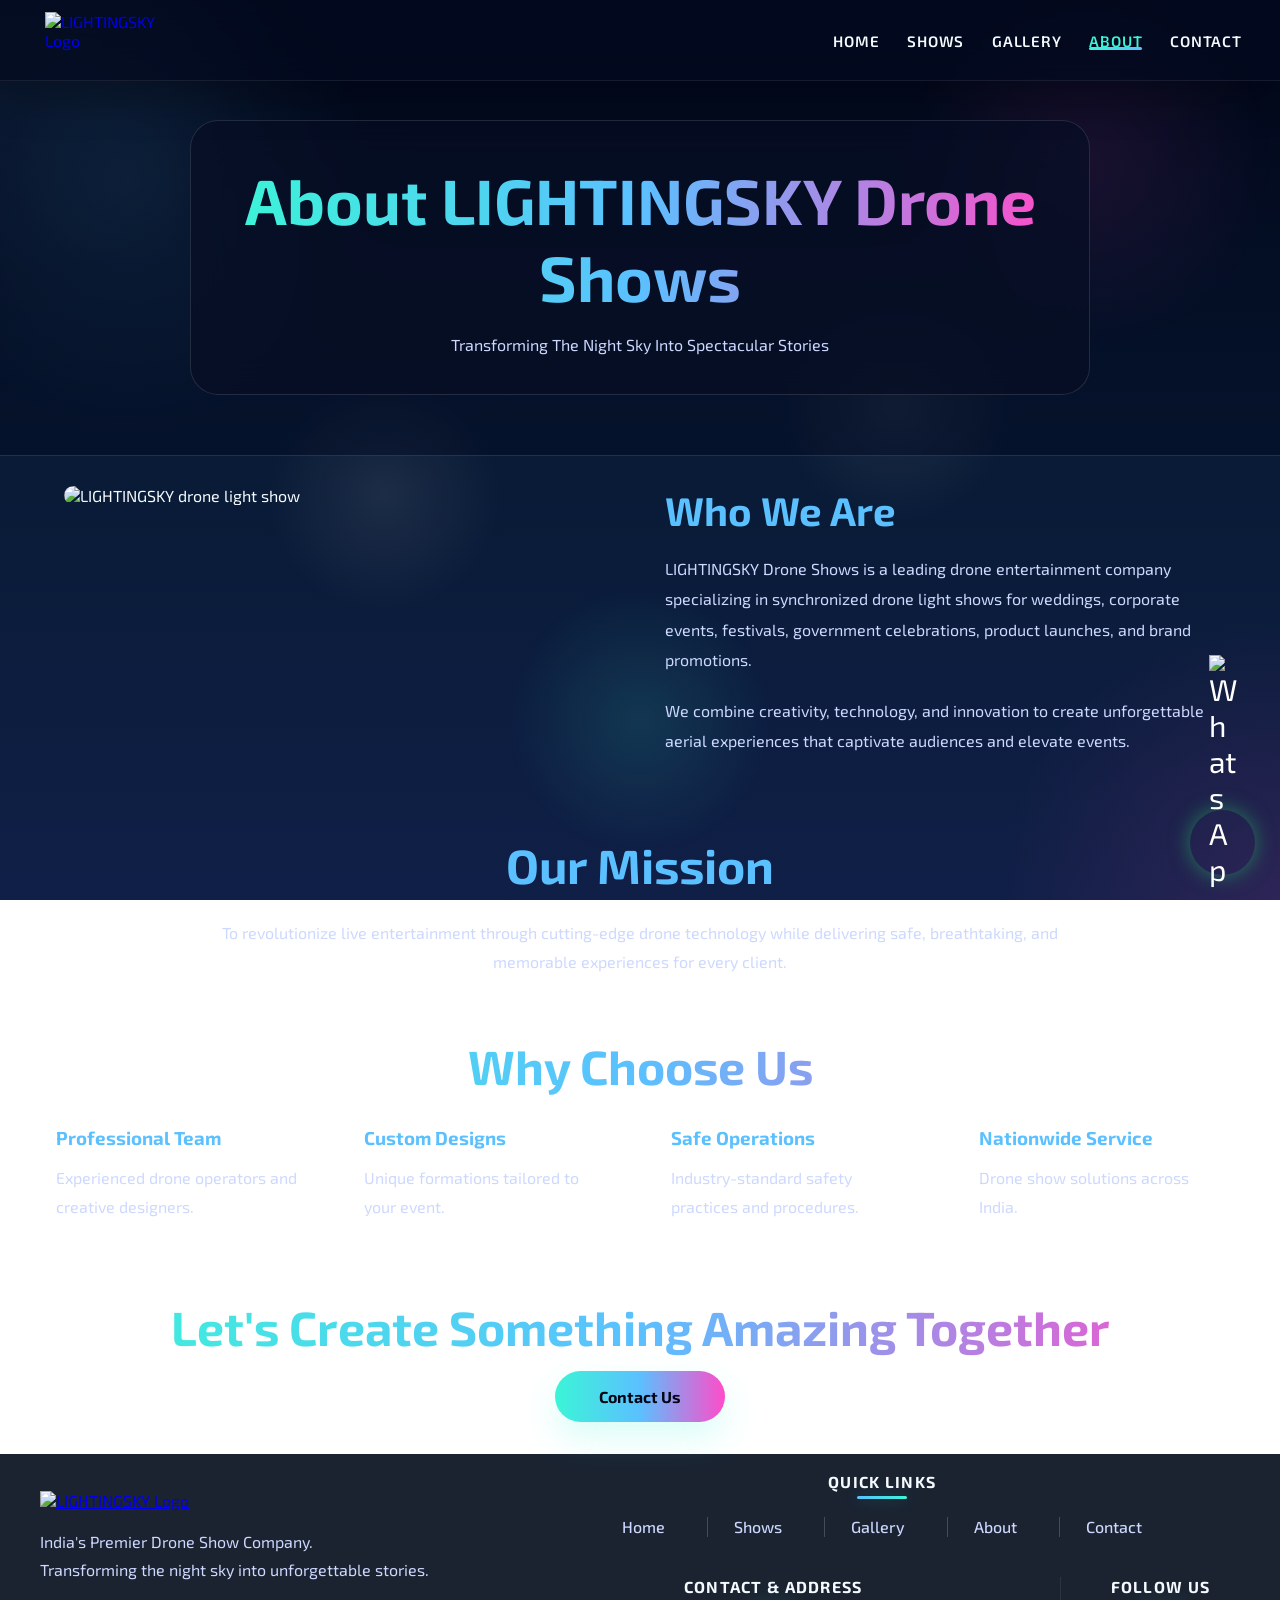
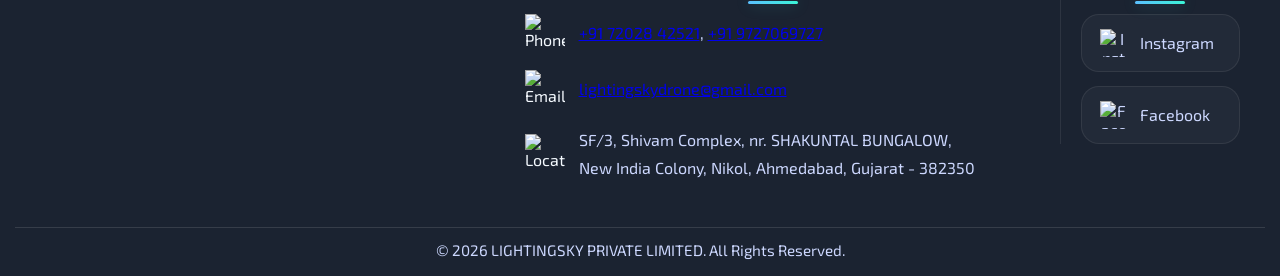
==== about.html @ 19043245 "Harden external links and clean font hints" ====
<!DOCTYPE html>
<html lang="en">
<head>
    <meta charset="UTF-8">
    <meta name="viewport" content="width=device-width, initial-scale=1.0">
    <title>About LIGHTINGSKY | Drone Show Company in India</title>

    <!-- LIGHTINGSKY SEO -->
    <meta name="description" content="Learn about LIGHTINGSKY PRIVATE LIMITED, a drone show company combining creative design, synchronized flight technology and professional event operations.">
    <meta name="robots" content="index, follow">
    <link rel="canonical" href="https://lightingsky.in/about.html">
    <meta property="og:type" content="website">
    <meta property="og:site_name" content="LIGHTINGSKY">
    <meta property="og:title" content="About LIGHTINGSKY | Drone Show Company in India">
    <meta property="og:description" content="Learn about LIGHTINGSKY PRIVATE LIMITED, a drone show company combining creative design, synchronized flight technology and professional event operations.">
    <meta property="og:url" content="https://lightingsky.in/about.html">
    <meta property="og:image" content="https://lightingsky.in/images/Logo.png">
    <meta name="twitter:card" content="summary_large_image">
    <meta name="twitter:title" content="About LIGHTINGSKY | Drone Show Company in India">
    <meta name="twitter:description" content="Learn about LIGHTINGSKY PRIVATE LIMITED, a drone show company combining creative design, synchronized flight technology and professional event operations.">
    <meta name="twitter:image" content="https://lightingsky.in/images/Logo.png">

   <link rel="icon" type="image/png" href="images/favicon.png">
    <link rel="preconnect" href="https://fonts.googleapis.com">
    <link rel="preconnect" href="https://fonts.gstatic.com" crossorigin>
    <link href="https://fonts.googleapis.com/css2?family=Exo+2:wght@300;400;500;600;700;800;900&display=swap" rel="stylesheet">

    <link rel="stylesheet" href="css/style.css">
</head>

<body>
    <div id="drone-sky"></div>

    <!-- NAVBAR -->

    <header>

        <nav class="navbar">

            <a href="index.html" class="logo">
               <img src="images/Logo.png" alt="LIGHTINGSKY Logo">
            </a>

            <button class="menu-toggle" id="menu-toggle" type="button"
                aria-label="Open navigation menu" aria-controls="nav-links" aria-expanded="false">
                <span></span><span></span><span></span>
            </button>

            <ul class="nav-links" id="nav-links">
                <li><a href="index.html">Home</a></li>
                <li><a href="shows.html">Shows</a></li>
                <li><a href="gallery.html">Gallery</a></li>
                <li><a href="about.html" class="active">About</a></li>
                <li><a href="contact.html">Contact</a></li>
            </ul>

        </nav>

    </header>

    <!-- PAGE HEADER -->

    <section class="page-header">

        <div class="page-header-content">

           <h1>About LIGHTINGSKY Drone Shows</h1>

            <p>
                Transforming The Night Sky Into Spectacular Stories
            </p>

        </div>

    </section>

    <!-- COMPANY SECTION -->

    <section class="about-section">

        <div class="about-container">

            <div class="about-image">

                <img loading="lazy" decoding="async" src="images/gallery/02.jpeg" alt="LIGHTINGSKY drone light show">

            </div>

            <div class="about-content">

                <h2>Who We Are</h2>

                <p>
                    LIGHTINGSKY Drone Shows is a leading drone entertainment company
                    specializing in synchronized drone light shows for weddings,
                    corporate events, festivals, government celebrations,
                    product launches, and brand promotions.
                </p>

                <p>
                    We combine creativity, technology, and innovation to create
                    unforgettable aerial experiences that captivate audiences
                    and elevate events.
                </p>

            </div>

        </div>

    </section>

    <!-- MISSION -->

    <section class="mission-section">

        <h2>Our Mission</h2>

        <p>
            To revolutionize live entertainment through cutting-edge drone
            technology while delivering safe, breathtaking, and memorable
            experiences for every client.
        </p>

    </section>

    <!-- WHY CHOOSE US -->

    <section class="services">

        <h2>Why Choose Us</h2>

        <div class="service-grid">

            <div class="card">

                <h3>Professional Team</h3>

                <p>
                    Experienced drone operators and creative designers.
                </p>

            </div>

            <div class="card">

                <h3>Custom Designs</h3>

                <p>
                    Unique formations tailored to your event.
                </p>

            </div>

            <div class="card">

                <h3>Safe Operations</h3>

                <p>
                    Industry-standard safety practices and procedures.
                </p>

            </div>

            <div class="card">

                <h3>Nationwide Service</h3>

                <p>
                    Drone show solutions across India.
                </p>

            </div>

        </div>

    </section>

    <!-- CTA -->

    <section class="contact-home">

        <h2>Let's Create Something Amazing Together</h2>

        <a href="contact.html" class="btn-primary">
            Contact Us
        </a>

    </section>

    <!-- WHATSAPP FLOAT BUTTON -->
    <a href="https://wa.me/917202842521?text=Hello%20LIGHTINGSKY%20Team,%20we%20find%20your%20drone%20shows%20fascinating%20and%20would%20love%20to%20learn%20more%20about%20your%20services.%20Could%20you%20please%20provide%20details%20on%20how%20we%20can%20collaborate%20for%20an%20upcoming%20event%3F%20Looking%20forward%20to%20hearing%20from%20you."
       class="whatsapp-float"
       target="_blank" rel="noopener noreferrer"
       aria-label="Chat on WhatsApp">

        <img src="images/icon/WA.png" alt="WhatsApp icon" class="whatsapp-float-icon">

    </a>

    <!-- FOOTER -->
    <footer>
        <div class="footer-grid">
            <div class="footer-section footer-brand">
                <a href="index.html" class="footer-logo"><img src="images/Logo.png" alt="LIGHTINGSKY Logo"></a>
                <p>
                    India's Premier Drone Show Company.<br>
                    Transforming the night sky into unforgettable stories.
                </p>
            </div>
            <div class="footer-section footer-links-section">
                <h3>Quick Links</h3>
                <div class="footer-links-grid">
                    <a href="index.html" class="footer-link link-home">
                        <span>Home</span>
                    </a>
                    <a href="shows.html" class="footer-link link-shows">
                        <span>Shows</span>
                    </a>
                    <a href="gallery.html" class="footer-link link-gallery">
                        <span>Gallery</span>
                    </a>
                    <a href="about.html" class="footer-link link-about">
                        <span>About</span>
                    </a>
                    <a href="contact.html" class="footer-link link-contact">
                        <span>Contact</span>
                    </a>
                </div>
            </div>
            <div class="footer-section footer-contact">
                <h3>Contact & Address</h3>
                <div class="footer-contact-item">
                    <img src="images/icon/CALL.png" alt="Phone" class="footer-icon-img">
                    <p><a href="tel:+917202842521">+91 72028 42521</a>, <a href="tel:+919727069727">+91 9727069727</a></p>
                </div>
                <div class="footer-contact-item">
                    <img src="images/icon/MAIL.png" alt="Email" class="footer-icon-img">
                    <p><a href="mailto:lightingskydrone@gmail.com">lightingskydrone@gmail.com</a></p>
                </div>
                <div class="footer-contact-item">
                    <img src="images/icon/LOCATION.png" alt="Location" class="footer-icon-img">
                    <p>SF/3, Shivam Complex, nr. SHAKUNTAL BUNGALOW,<br>
                    New India Colony, Nikol, Ahmedabad, Gujarat - 382350</p>
                </div>
            </div>
            <div class="footer-section footer-follow">
                <h3>Follow Us</h3>
                <div class="footer-social footer-social-buttons">
                    <a href="https://www.instagram.com/lightingsky.in/" class="social-instagram" target="_blank" rel="noopener noreferrer"><img src="images/icon/insta.png" alt="Instagram" class="footer-social-icon">Instagram</a>
                    <a href="https://www.facebook.com/profile.php?id=61590382779929" class="social-facebook"><img src="images/icon/FB.png" alt="Facebook" class="footer-social-icon">Facebook</a>
                    <!-- <a href="#" class="social-youtube"><img src="images/icon/yt.png" alt="YouTube" class="footer-social-icon">YouTube</a> -->
                </div>
            </div>
        </div>
        <div class="footer-bottom">
            <p>© 2026 LIGHTINGSKY PRIVATE LIMITED. All Rights Reserved.</p>
        </div>
    </footer>

    <script>
(function () {
    document.addEventListener('DOMContentLoaded', function () {
        var toggle = document.getElementById('menu-toggle');
        var nav = document.getElementById('nav-links');
        if (!toggle || !nav) return;

        function setMenu(open) {
            nav.classList.toggle('active', open);
            toggle.classList.toggle('open', open);
            toggle.setAttribute('aria-expanded', open ? 'true' : 'false');
            toggle.setAttribute('aria-label', open ? 'Close navigation menu' : 'Open navigation menu');
        }

        toggle.addEventListener('click', function () {
            setMenu(!nav.classList.contains('active'));
        });

        nav.querySelectorAll('a').forEach(function (link) {
            link.addEventListener('click', function () { setMenu(false); });
        });

        document.addEventListener('keydown', function (event) {
            if (event.key === 'Escape') setMenu(false);
        });

        window.addEventListener('resize', function () {
            if (window.innerWidth > 768) setMenu(false);
        });
    });
})();
</script>
    <script src="js/script.js"></script>

</body>

</html>
---- css/style.css ----
/* =========================================
   LIGHTINGSKY DRONE SHOW WEBSITE V3
========================================= */

*{
    margin:0;
    padding:0;
    box-sizing:border-box;
    font-family:'Exo 2',sans-serif;
}

html{
    scroll-behavior:smooth;
}

:root{

    --bg1:#020615;
    --bg2:#081a34;
    --bg3:#101f47;

    --blue:#5bc0ff;
    --purple:#a473ff;
    --pink:#ff4cc9;
    --cyan:#3bf5d7;

    --white:#f5faff;
    --text:#cdd8ff;
    --muted:#9db4d8;
    --card:rgba(7,14,36,.72);
    --border:rgba(255,255,255,.12);
}

/* =========================================
   BODY
========================================= */

body{

    background:
    radial-gradient(circle at top left, rgba(91,192,255,.12), transparent 18%),
    radial-gradient(circle at bottom right, rgba(255,76,201,.12), transparent 18%),
    linear-gradient(180deg, var(--bg1) 0%, var(--bg2) 45%, var(--bg3) 100%);

    color:var(--white);

    overflow-x:hidden;

    min-height:100vh;

    position:relative;

    background-attachment:fixed;
}

img,
picture,
video,
iframe{
    max-width:100%;
    height:auto;
    display:block;
}

h1,
h2,
h3,
h4,
h5,
h6,
p,
button,
a{
    overflow-wrap:break-word;
    word-wrap:break-word;
}

*{
    box-sizing:border-box;
}

.hero-content,
.about-container,
.gallery-grid,
.video-grid,
.service-grid,
.formation-grid,
.stats,
.footer-grid{
    width:min(100%,1200px);
    margin-inline:auto;
}

/* =========================================
   ANIMATED BACKGROUND
========================================= */

body::before{

    content:"";

    position:fixed;

    inset:0;

    background:

    radial-gradient(circle at 10% 20%, rgba(91,192,255,.18), transparent 18%),
    radial-gradient(circle at 85% 18%, rgba(255,76,201,.16), transparent 14%),
    radial-gradient(circle at 50% 80%, rgba(59,245,215,.12), transparent 14%),
    radial-gradient(circle at 30% 55%, rgba(255,255,255,.08), transparent 12%),
    radial-gradient(circle at 70% 45%, rgba(255,255,255,.08), transparent 12%);

    filter:blur(0.5px);

    z-index:-1;
}

/* =========================================
   SCROLLBAR
========================================= */

::-webkit-scrollbar{
    width:10px;
}

::-webkit-scrollbar-track{
    background:#111D35;
}

::-webkit-scrollbar-thumb{

    background:
    linear-gradient(
        var(--blue),
        var(--purple)
    );

    border-radius:20px;
}

/* =========================================
   NAVBAR
========================================= */

.navbar{

    position:fixed;

    top:0;
    left:0;

    width:100%;

    padding:5px 3%;

    display:flex;

    justify-content:space-between;

    align-items:center;

    z-index:1000;

    background:rgba(3,11,31,.72);

    backdrop-filter:blur(24px);

    border-bottom:1px solid rgba(255,255,255,.08);

    box-shadow:0 18px 40px rgba(0,0,0,.24);
}

.logo{

    display:flex;

    align-items:center;

    text-decoration:none;
    
    cursor:pointer;
}

.logo img{
    
    width:140px;
    height: 70px;
    
    padding:7px;
    object-fit:contain;

    border-radius:7px;

    transition:.4s;
}

.logo:hover img{

    transform:scale(1.05);

    box-shadow:
    0 0 16px rgba(91,192,255,.45),
    0 0 32px rgba(255,76,201,.28);
}

.nav-links{

    display:flex;

    align-items:center;

    gap:28px;

    margin:0;

    padding:0;

    list-style:none;
}

.nav-links li{

    list-style:none;
}

.nav-links a{

    color:var(--white);

    text-decoration:none;

    font-weight:600;

    font-size:.95rem;

    letter-spacing:.05em;

    text-transform:uppercase;

    transition:.25s ease-in-out;
}

.nav-links a:hover{

    color:var(--cyan);

    text-shadow:0 0 18px rgba(59,245,215,.45);
}

.nav-links a.active{

    color:var(--cyan);

    position:relative;
}

.nav-links a.active::after{

    content:'';

    position:absolute;

    inset:auto 0 0;

    height:3px;

    width:100%;

    background:linear-gradient(90deg, var(--cyan), var(--blue));

    border-radius:999px;
}

/* =========================================
   HERO
========================================= */

.hero{

    position:relative;
    
    min-height:46vh;

    display:flex;

    justify-content:center;

    align-items:center;

    text-align:center;

    overflow:hidden;
    align-content: center;
}

.hero-bg{

    position:absolute;

    inset:0;

    background-image:url('../images/gallery/BG.png');

    background-size:cover;

    background-position:center;

    opacity:.6;

    filter:brightness(.65) saturate(1.15);
}

.hero-animation{

    position:absolute;

    inset:0;

    overflow:hidden;
}

.drone-dot{

    position:absolute;

    width:16px;

    height:16px;

    border-radius:50%;

    background:rgba(59,245,215,.9);

    box-shadow:0 0 18px rgba(59,245,215,.65), 0 0 40px rgba(59,245,215,.18);

    opacity:0;

    animation:droneFlight 12s ease-in-out infinite;
}

.drone-dot::after{

    content:'';

    position:absolute;

    inset:0;

    border-radius:50%;

    background:radial-gradient(circle, rgba(59,245,215,.34), transparent 55%);
}

.dot-1{top:22%; left:12%; animation-delay:0s;}

.dot-2{top:35%; right:18%; animation-delay:1.8s;}

.dot-3{bottom:28%; left:20%; animation-delay:3.7s;}

.dot-4{bottom:18%; right:22%; animation-delay:5.4s;}

@keyframes droneFlight{

    0%, 100%{opacity:0; transform:translate(0,0) scale(.75);}
    10%{opacity:1;}
    50%{opacity:.35; transform:translate(30px, -24px) scale(1.08);}
    80%{opacity:.1; transform:translate(-12px, 18px) scale(.9);}
}

.overlay{

    position:absolute;
    inset:0;

    background:linear-gradient(180deg, rgba(2,6,21,.45), rgba(1,4,17,.88));
}

.hero-contentD{
    padding: 10px;
}

.hero-content{

    position:relative;

    z-index:0;

    width:min(100%,980px);
    max-width:980px;

    padding:10px 10px 10px;

    /* background:rgba(255, 255, 255, 0.05); */
    border:1px solid rgba(255,255,255,0.15);

    border-radius:32px;

    backdrop-filter:blur(12px);

    -webkit-backdrop-filter:blur(12px);

    box-shadow:
        0 8px 32px rgba(0,0,0,0.2);
}

.hero-tag{

    display:inline-block;

    padding:10px 18px;

    margin-bottom:28px;

    border-radius:999px;

    color:var(--cyan);

    background:rgba(59,245,215,.08);

    border:1px solid rgba(59,245,215,.22);

    font-weight:700;

    letter-spacing:.12em;

    text-transform:uppercase;

    font-size:.85rem;
}

.hero-content h1{

    font-size:5rem;

    font-weight:900;

    line-height:1.05;

    margin-bottom:10px;

    color:transparent;

    background:linear-gradient(90deg, var(--cyan), var(--blue), var(--pink));

    background-size:200% auto;

    background-position:0% 50%;

    -webkit-background-clip:text;
    -webkit-text-fill-color:transparent;

    animation:glowText 12s ease-in-out infinite;
}

@keyframes glowText{

    0%{
        background-position:0% 50%;
    }

    50%{
        background-position:100% 50%;
    }

    100%{
        background-position:0% 50%;
    }
}

.hero-content p{

    color:var(--muted);

    font-size:1.35rem;

    margin-bottom:42px;

    line-height:1.9;
}

/* =========================================
   BUTTONS
========================================= */

.hero-buttons{

    display:flex;

    justify-content:center;

    gap:20px;

    flex-wrap:wrap;
}

.btn-primary{

    display:inline-flex;

    align-items:center;

    justify-content:center;

    background:linear-gradient(90deg, var(--cyan), var(--blue), var(--pink));

    color:var(--bg1);

    text-decoration:none;

    padding:16px 44px;

    border-radius:999px;

    font-weight:700;

    transition:.35s ease;

    box-shadow:0 15px 35px rgba(59,245,215,.2);
}

.btn-primary:hover{

    transform:translateY(-4px);

    box-shadow:0 20px 45px rgba(59,245,215,.28);
}

.btn-secondary{

    display:inline-flex;

    align-items:center;

    justify-content:center;

    border:2px solid rgba(91,192,255,.35);

    color:var(--white);

    text-decoration:none;

    padding:16px 44px;

    border-radius:999px;

    font-weight:700;

    transition:.35s ease;
}

.btn-secondary:hover{

    background:rgba(91,192,255,.16);

    color:var(--cyan);
}

/* =========================================
   SECTION TITLES
========================================= */

.services h2,
.gallery-preview h2,
.contact-home h2{

    text-align:center;

    margin-bottom:15px;

    font-size:3rem;

    background:
    linear-gradient(
        90deg,
        var(--cyan),
        var(--blue),
        var(--pink)
    );

    -webkit-background-clip:text;
    -webkit-text-fill-color:transparent;
}

/* =========================================
   SERVICES
========================================= */

.services{

    padding:30px 3%;
}

.service-grid2{

    display:grid;

    /* Fixed 3 columns: three items per row */
    grid-template-columns: repeat(3, 1fr);

    gap:30px;
}

.service-grid{

    display:grid;

    grid-template-columns:
    repeat(auto-fit,minmax(200px,1fr));

    gap:30px;
}

.card{

    background:
    rgba(255,255,255,.05);

    backdrop-filter:blur(20px);

    border:
    1px solid rgba(255,255,255,.08);

    border-radius:25px;

    padding:15px;

    transition:.4s;
}

.card:hover{

    transform:translateY(-10px);

    box-shadow:

    0 0 15px rgba(0,229,255,.4),

    0 0 30px rgba(160,32,240,.3);
}

.card h3{

    color:var(--blue);
    
    margin-bottom:15px;
}

.card p{

    color:var(--text);

    line-height:1.8;
}

/* =========================================
   STATS
========================================= */

.stats{

    padding:5px 0.5%;

    display:grid;

    grid-template-columns:
    repeat(auto-fit,minmax(220px,1fr));

    gap:25px;
}

.stat-box{

    background:
    rgba(255,255,255,.05);

    backdrop-filter:blur(20px);

    border-radius:20px;

    padding:40px;

    text-align:center;
}

.stat-box h2{

    font-size:3rem;

    color:var(--blue);

    margin-bottom:10px;
}

.stat-box p{

    color:var(--text);
}

/* =========================================
   GALLERY
========================================= */

.gallery-preview{
    padding: 20px 3% 20px;
}

.gallery-grid{

    display:grid;

    grid-template-columns:
    repeat(auto-fit,minmax(250px,1fr));

    gap:25px;
}

.gallery-grid img{

    width:100%;

    height:100%;

    object-fit:cover;

    border-radius:20px;

    transition:.4s;
}

.gallery-grid img:hover{

    transform:scale(1.05);

    box-shadow:
    0 0 15px var(--blue),
    0 0 25px var(--purple);
}

/* =========================================
   CONTACT
========================================= */

.contact-home{

    padding:30px 3%;

    text-align:center;
}

/* =========================================
   FOOTER
========================================= */

footer{

    background:rgba(8,17,32,.92);

    padding:12px 15px 12px 15px;

    text-align:left;

    margin-top:2px;
}

footer p{

    color:var(--text);

    line-height:1.8;
}

.footer-grid{

    display:grid;

    grid-template-columns:repeat(auto-fit,minmax(260px,1fr));

    gap:24px;

    align-items:start;

    margin-bottom:28px;
}

.footer-section.footer-brand{

    display:flex;

    flex-direction:column;

    align-items:center;

    text-align:center;

    justify-self:center;
}

.footer-section h3{

    color:var(--white);
    text-align: center;
    margin-bottom:18px;

    font-size:1rem;

    letter-spacing:.08em;

    text-transform:uppercase;

    position:relative;
}

.footer-section h3::after{

    content:'';

    position:absolute;

    left:50%;

    transform:translateX(-50%);

    bottom:-8px;

    width:50px;

    height:3px;

    border-radius:999px;

    background:linear-gradient(90deg,var(--blue),var(--cyan));

    box-shadow:0 0 15px rgba(59,245,215,.25);
}

.footer-links-section{

    text-align:center;
}

.footer-links-grid{

    display:flex;

    flex-wrap:wrap;

    justify-content:center;

    align-items:center;

    gap:24px;

    padding-top:8px;
}

.footer-link{

    color:var(--text);

    text-decoration:none;

    transition:.25s;

    display:inline-flex;

    align-items:center;

    justify-content:center;

    gap:8px;

    background:transparent;

    border:none;

    border-radius:0;

    padding:0;

    min-width:auto;

    min-height:auto;

    font-size:1rem;

    font-weight:500;
}

.footer-link:hover{

    color:var(--white);

    background:transparent;
}

.footer-link + .footer-link::before{

    content:'';

    display:inline-block;

    width:1px;

    height:20px;

    margin:0 18px;

    background:rgba(255,255,255,.18);

    vertical-align:middle;
}

.footer-link-icon{

    display:none;
}

.footer-contact-item{

    display:flex;

    align-items:center;

    gap:14px;

    margin-bottom:16px;
}

.footer-icon-img{

    width:40px;

    height:40px;

    object-fit:contain;

    display:block;
}

.footer-contact p{

    margin:0;

    color:var(--text);

    line-height:1.8;
}

.footer-social{

    display:grid;

    gap:16px;
}

.footer-social-buttons{

    display:grid;

    grid-template-columns:0.5fr;

    gap:14px;
    text-align: center;    
    justify-content: space-around;
}

.footer-social a{

    color:var(--text);

    text-decoration:none;

    transition:.25s;

    display:flex;

    align-items:center;

    gap:12px;

    background:rgba(255,255,255,.03);

    border:1px solid rgba(255,255,255,.08);

    border-radius:18px;

    padding:14px 18px;

    min-height:56px;

}

.footer-social a:hover{

    color:var(--white);

    background:rgba(91,192,255,.08);
}

.footer-social-icon{

    width:28px;

    height:28px;

    display:block;

    object-fit:contain;
}

.social-instagram::before{

    background:linear-gradient(135deg,#d531f9,#fc3787);

    mask:url("data:image/svg+xml,%3Csvg viewBox='0 0 24 24' xmlns='http://www.w3.org/2000/svg'%3E%3Cpath fill='white' d='M7.75 2h8.5A5.75 5.75 0 0 1 22 7.75v8.5A5.75 5.75 0 0 1 16.25 22h-8.5A5.75 5.75 0 0 1 2 16.25v-8.5A5.75 5.75 0 0 1 7.75 2Zm0 1.5A4.25 4.25 0 0 0 3.5 7.75v8.5A4.25 4.25 0 0 0 7.75 20.5h8.5A4.25 4.25 0 0 0 20.5 16.25v-8.5A4.25 4.25 0 0 0 16.25 3.5h-8.5Zm10.5 1.22a1.13 1.13 0 1 1 0 2.26 1.13 1.13 0 0 1 0-2.26ZM12 7.75a4.25 4.25 0 1 1 0 8.5 4.25 4.25 0 0 1 0-8.5Zm0 1.5a2.75 2.75 0 1 0 0 5.5 2.75 2.75 0 0 0 0-5.5Z'/%3E%3C/svg%3E") center/60% no-repeat;
    -webkit-mask:url("data:image/svg+xml,%3Csvg viewBox='0 0 24 24' xmlns='http://www.w3.org/2000/svg'%3E%3Cpath fill='white' d='M7.75 2h8.5A5.75 5.75 0 0 1 22 7.75v8.5A5.75 5.75 0 0 1 16.25 22h-8.5A5.75 5.75 0 0 1 2 16.25v-8.5A5.75 5.75 0 0 1 7.75 2Zm0 1.5A4.25 4.25 0 0 0 3.5 7.75v8.5A4.25 4.25 0 0 0 7.75 20.5h8.5A4.25 4.25 0 0 0 20.5 16.25v-8.5A4.25 4.25 0 0 0 16.25 3.5h-8.5Zm10.5 1.22a1.13 1.13 0 1 1 0 2.26 1.13 1.13 0 0 1 0-2.26ZM12 7.75a4.25 4.25 0 1 1 0 8.5 4.25 4.25 0 0 1 0-8.5Zm0 1.5a2.75 2.75 0 1 0 0 5.5 2.75 2.75 0 0 0 0-5.5Z'/%3E%3C/svg%3E") center/60% no-repeat;
}

.social-facebook::before{

    background:linear-gradient(135deg,#2b8cff,#0056ff);

    mask:url("data:image/svg+xml,%3Csvg viewBox='0 0 24 24' xmlns='http://www.w3.org/2000/svg'%3E%3Cpath fill='white' d='M13.5 21.5h-3.5v-9H7.5V9.5h2.5V7.5a3.5 3.5 0 0 1 3.8-3.5h2.2v2.9h-1.6c-.7 0-.8.3-.8.8v1.9h2.4l-.3 3h-2.1v9Z'/%3E%3C/svg%3E") center/60% no-repeat;
    -webkit-mask:url("data:image/svg+xml,%3Csvg viewBox='0 0 24 24' xmlns='http://www.w3.org/2000/svg'%3E%3Cpath fill='white' d='M13.5 21.5h-3.5v-9H7.5V9.5h2.5V7.5a3.5 3.5 0 0 1 3.8-3.5h2.2v2.9h-1.6c-.7 0-.8.3-.8.8v1.9h2.4l-.3 3h-2.1v9Z'/%3E%3C/svg%3E") center/60% no-repeat;
}

.social-linkedin::before{

    background:linear-gradient(135deg,#00c0ff,#0054ff);

    mask:url("data:image/svg+xml,%3Csvg viewBox='0 0 24 24' xmlns='http://www.w3.org/2000/svg'%3E%3Cpath fill='white' d='M6.94 8.66H4.24V19h2.7V8.66ZM5.6 7.08a1.56 1.56 0 1 1 0-3.12 1.56 1.56 0 0 1 0 3.12Zm5.58 1.58h-2.7V19h2.7v-5.22c0-1.4.28-2.78 2.02-2.78 1.73 0 1.75 1.62 1.75 2.86V19h2.7v-5.7c0-3.3-1.76-4.82-4.1-4.82-1.86 0-2.66 1.02-3.11 1.74v.06Z'/%3E%3C/svg%3E") center/60% no-repeat;
    -webkit-mask:url("data:image/svg+xml,%3Csvg viewBox='0 0 24 24' xmlns='http://www.w3.org/2000/svg'%3E%3Cpath fill='white' d='M6.94 8.66H4.24V19h2.7V8.66ZM5.6 7.08a1.56 1.56 0 1 1 0-3.12 1.56 1.56 0 0 1 0 3.12Zm5.58 1.58h-2.7V19h2.7v-5.22c0-1.4.28-2.78 2.02-2.78 1.73 0 1.75 1.62 1.75 2.86V19h2.7v-5.7c0-3.3-1.76-4.82-4.1-4.82-1.86 0-2.66 1.02-3.11 1.74v.06Z'/%3E%3C/svg%3E") center/60% no-repeat;
}

.social-youtube::before{

    background:linear-gradient(135deg,#ff003c,#ff6a00);

    mask:url("data:image/svg+xml,%3Csvg viewBox='0 0 24 24' xmlns='http://www.w3.org/2000/svg'%3E%3Cpath fill='white' d='M21 7.5c0-1.24-.98-2.25-2.22-2.27C16.92 5.2 12 5.2 12 5.2s-4.92 0-6.78.03C3.98 5.25 3 6.27 3 7.5 3 9.71 3 12 3 12s0 2.29.22 4.5c.07 1.24.98 2.25 2.22 2.27C7.08 18.8 12 18.8 12 18.8s4.92 0 6.78-.03C20.02 18.75 21 17.73 21 16.5c0-2.54 0-5.09 0-7.5Zm-11 7.1V9.4l5.5 2.6-5.5 2.6Z'/%3E%3C/svg%3E") center/60% no-repeat;
    -webkit-mask:url("data:image/svg+xml,%3Csvg viewBox='0 0 24 24' xmlns='http://www.w3.org/2000/svg'%3E%3Cpath fill='white' d='M21 7.5c0-1.24-.98-2.25-2.22-2.27C16.92 5.2 12 5.2 12 5.2s-4.92 0-6.78.03C3.98 5.25 3 6.27 3 7.5 3 9.71 3 12 3 12s0 2.29.22 4.5c.07 1.24.98 2.25 2.22 2.27C7.08 18.8 12 18.8 12 18.8s4.92 0 6.78-.03C20.02 18.75 21 17.73 21 16.5c0-2.54 0-5.09 0-7.5Zm-11 7.1V9.4l5.5 2.6-5.5 2.6Z'/%3E%3C/svg%3E") center/60% no-repeat;
}

.footer-bottom{

    border-top:1px solid rgba(255,255,255,.12);

    padding-top:9px;

    text-align:center;

    font-size:.95rem;
}

.footer-logo img{

    width:300px;

    max-width:100%;

    height:auto;

    margin-bottom:18px;
}

@media (min-width: 992px){

    .footer-grid{
        grid-template-columns:0.9fr 1fr 0.15fr 0.15fr;
        grid-template-areas:
            "brand links links links"
            "brand contact follow follow";
        gap:28px;
        align-items:start;
    }

    .footer-section.footer-brand{
        grid-area:brand;
        text-align:left;
        align-items:flex-start;
        justify-self:start;
        padding-top: 25px;
        padding-bottom:0;
    }

    .footer-section.footer-links-section{
        grid-area:links;
        padding-top:6px;
        padding-bottom: 12px;
    }

    .footer-section.footer-contact{
        grid-area:contact;
        text-align:left;        
        
        align-items: center;
        padding-right:10px;
        /* border-right:1px solid rgba(255,255,255,.08); */
    }

    .footer-section.footer-follow{
        grid-area:follow;
        text-align:center;
        padding-left:20px;
        border-left:1px solid rgba(255,255,255,.08);
    }

    .footer-links-grid{
        justify-content:center;
    }

    .footer-section.footer-follow .footer-social-buttons{
        grid-template-columns:1fr;
    }

}

/* =========================================
   PAGE HEADER
========================================= */

.page-header{

    padding-top:120px;
    padding-bottom:60px;

    text-align:center;

    background:rgba(3,11,31,.45);

    border-bottom:1px solid var(--border);
}

.page-header-content{

    max-width:900px;

    margin-inline:auto;

    padding:40px 32px;

    background:var(--card);

    border:1px solid rgba(255,255,255,.12);

    border-radius:28px;

    backdrop-filter:blur(20px);
}

.page-header h1{

    font-size:4rem;

    background:
    linear-gradient(
    90deg,
    var(--cyan),
    var(--blue),
    var(--pink));

    -webkit-background-clip:text;
    -webkit-text-fill-color:transparent;
}

.page-header p{

    color:var(--text);

    margin-top:20px;
}

/* =========================================
   ABOUT
========================================= */

.about-section{

    padding:30px 5%;
}

.about-container{

    display:grid;

    grid-template-columns:1fr 1fr;

    gap:50px;

    align-items:flex-start;
}

.about-image{

    width:100%;
}

.about-image img{

    width:100%;

    border-radius:25px;
    object-fit:cover;
}

.about-content{

    display:flex;
    flex-direction:column;
    justify-content:center;
}

.about-content h2{

    color:var(--blue);

    margin-bottom:20px;

    font-size:2.5rem;
}

.about-content p{

    line-height:1.9;

    margin-bottom:20px;

    color:var(--text);
}

/* =========================================
   MISSION
========================================= */

.mission-section{

    padding:30px 5%;

    text-align:center;
}

.mission-section h2{

    font-size:3rem;

    margin-bottom:25px;

    color:var(--blue);
}

.mission-section p{

    max-width:900px;

    margin:auto;

    color:var(--text);

    line-height:1.8;
}

/* =========================================
   FORMATIONS
========================================= */

.formations-section{

    padding:20px 5%;
}

.formations-section h2{

    text-align:center;

    margin-bottom:30px;

    font-size:3rem;

    background:
    linear-gradient(
    90deg,
    var(--blue),
    var(--purple));

    -webkit-background-clip:text;
    -webkit-text-fill-color:transparent;
}

.formation-grid{

    display:grid;

    grid-template-columns:
    repeat(auto-fit,minmax(300px,1fr));

    gap:30px;
}

.formation-card{

    background:
    rgba(255,255,255,.05);

    border-radius:25px;

    overflow:hidden;

    backdrop-filter:blur(20px);

    transition:.4s;
}

.formation-card:hover{

    transform:translateY(-10px);

    box-shadow:
    0 0 15px rgba(0,229,255,.4),
    0 0 25px rgba(160,32,240,.3);
}

.formation-card img {
    width: 100%;
    max-width: 300px;
    height: 180px;
    object-fit: contain;
    display: block;
    margin: 0 auto;
}

.formation-card h3{

    text-align:center;

    padding:20px;

    color:var(--blue);
}

/* =========================================
   PROCESS
========================================= */

.process-section{

    padding:20px 4%;
}

.process-section h2{

    text-align:center;

    margin-bottom:30px;

    font-size:3rem;

    background:
    linear-gradient(
    90deg,
    var(--blue),
    var(--purple));

    -webkit-background-clip:text;
    -webkit-text-fill-color:transparent;
}

/* =========================================
   GALLERY PAGE
========================================= */

.gallery-section{

    padding:30px 5%;
}

.gallery-section h2{

    text-align:center;

    margin-bottom:30px;

    font-size:3rem;

    background:
    linear-gradient(
    90deg,
    var(--blue),
    var(--purple));

    -webkit-background-clip:text;
    -webkit-text-fill-color:transparent;
}

.gallery-container{

    display:grid;

    grid-template-columns:
    repeat(auto-fit,minmax(350px,1fr));

    gap:25px;
}

.gallery-item{

    overflow:hidden;

    border-radius:25px;

    background:
    rgba(255,255,255,.05);

    backdrop-filter:blur(20px);
}

.gallery-item img{

    width:100%;

    height:100%;

    object-fit:cover;

    transition:.5s;
}

.gallery-item:hover img{

    transform:scale(1.1);
}

/* =========================================
   VIDEO SECTION
========================================= */

.video-section{

    padding:30px 8%;
}

.video-section h2{

    text-align:center;

    margin-bottom:30px;

    font-size:3rem;

    background:
    linear-gradient(
    90deg,
    var(--blue),
    var(--purple));

    -webkit-background-clip:text;
    -webkit-text-fill-color:transparent;
}

.video-grid{

    display:grid;

    grid-template-columns:
    repeat(auto-fit,minmax(350px,1fr));

    gap:30px;
}

.video-card{

    background:
    rgba(255,255,255,.05);

    padding:20px;

    border-radius:25px;

    backdrop-filter:blur(20px);
}

.video-card video{

    width:100%;

    border-radius:20px;
}

.video-card h3{

    margin-top:15px;

    color:var(--blue);

    text-align:center;
}

/* =========================================
   SHOWCASE
========================================= */

.showcase-section{

    padding:30px 8%;
}

.showcase-section h2{

    text-align:center;

    margin-bottom:30px;

    font-size:3rem;

    background:
    linear-gradient(
    90deg,
    var(--blue),
    var(--purple));

    -webkit-background-clip:text;
    -webkit-text-fill-color:transparent;
}

.showcase-grid{

    display:grid;

    grid-template-columns:
    repeat(auto-fit,minmax(350px,1fr));

    gap:30px;
}

.showcase-card{

    background:
    rgba(255,255,255,.05);

    padding:35px;

    border-radius:25px;

    backdrop-filter:blur(20px);

    transition:.4s;
}

.showcase-card:hover{

    transform:translateY(-10px);

    box-shadow:
    0 0 15px rgba(0,229,255,.3),
    0 0 25px rgba(160,32,240,.3);
}

.showcase-card h3{

    color:var(--blue);

    margin-bottom:15px;
}

.showcase-card p{

    color:var(--text);

    line-height:1.8;
}

/* =========================================
   CONTACT PAGE
========================================= */

.contact-section{

    padding:90px 8%;
}

.contact-container{

    display:grid;

    grid-template-columns:1fr 1fr;

    gap:50px;
}

.contact-info,
.contact-form{

    background:rgba(255,255,255,.05);

    backdrop-filter:blur(20px);

    padding:40px;

    border-radius:25px;
}

.map-container{

    border-radius:25px;

    overflow:hidden;

    box-shadow:0 20px 50px rgba(0,0,0,.25);
}

.map-container iframe{

    width:100%;

    min-height:360px;

    height:100%;

    border:0;
}

@media (max-width: 992px) {

    .contact-section,
    .map-section,
    .social-section,
    .footer-grid,
    .about-section,
    .services,
    .gallery-preview,
    .video-section,
    .showcase-section,
    .mission-section,
    .formations-section,
    .process-section,
    .contact-home{
        padding-left:6%;
        padding-right:6%;
    }

    .about-container{
        grid-template-columns:1fr;
    }

    .service-grid{
        grid-template-columns:1fr;
    }

    .contact-container{
        grid-template-columns:1fr;
    }

    .contact-info,
    .contact-form{
        padding:28px;
    }

    .contact-form input,
    .contact-form textarea{
        font-size:1rem;
    }

    .map-container iframe{
        min-height:280px;
    }

    .page-header{
        padding-top:120px;
        padding-bottom:60px;
    }

    .page-header-content{
        padding:32px 24px;
    }

    .page-header h1{
        font-size:2.8rem;
    }

    .page-header p,
    .about-content p,
    .services h2,
    .mission-section p,
    .contact-home h2,
    .video-section h2,
    .social-section h2,
    .showcase-section h2{
        font-size:1.05rem;
    }
}

@media (max-width: 768px) {

    .hero-content{
        padding:28px 24px 30px;
    }

    .hero-content h1{
        font-size:3rem;
    }

    .hero-buttons{
        flex-direction:column;
        gap:16px;
    }

    .footer-grid{
        grid-template-columns:1fr;
    }

    .footer-section{
        padding-bottom:20px;
    }
}

.contact-info h2,
.contact-form h2{

    margin-bottom:30px;

    color:var(--blue);
}

.info-box{

    margin-bottom:25px;
}

.info-box h3{

    display:flex;
    align-items:center;
    gap:12px;

    color:var(--blue);

    margin-bottom:10px;
}

.info-box h3 .info-icon{

    width:28px;
    height:auto;
    display:inline-block;
}

.whatsapp-button .btn-icon{

    width:28px;
    height:auto;
    display:inline-block;
}

.whatsapp-button img{

    width:20px;
    height:auto;
    margin-right:10px;
}

.whatsapp-float-icon{

    width:28px;
    height:auto;
}

.info-box p{

    color:var(--text);
}

.contact-form form{

    display:flex;

    flex-direction:column;

    gap:15px;
}

.contact-form input,
.contact-form textarea{

    padding:15px;

    border:none;

    border-radius:12px;

    background:
    rgba(255,255,255,.08);

    color:white;

    outline:none;
}

.contact-form textarea{

    resize:none;
}

/* =========================================
   MAP
========================================= */

.map-section{

    padding:90px 8%;
}

.map-section h2{

    text-align:center;

    margin-bottom:40px;

    font-size:3rem;

    background:
    linear-gradient(
    90deg,
    var(--blue),
    var(--purple));

    -webkit-background-clip:text;
    -webkit-text-fill-color:transparent;
}

.map-container iframe{

    width:100%;

    height:450px;

    border:none;

    border-radius:25px;
}

/* =========================================
   SOCIAL
========================================= */

.social-section{

    padding:90px 8%;

    text-align:center;
}

.social-section h2{

    margin-bottom:40px;

    font-size:3rem;

    background:
    linear-gradient(
    90deg,
    var(--blue),
    var(--purple));

    -webkit-background-clip:text;
    -webkit-text-fill-color:transparent;
}

.social-links{

    display:flex;

    justify-content:center;

    flex-wrap:wrap;

    gap:20px;
}

.social-links a{

    text-decoration:none;

    padding:15px 30px;

    border-radius:50px;

    background:
    rgba(255,255,255,.05);

    color:white;

    transition:.4s;
}

.social-links a:hover{

    background:var(--blue);

    color:#081120;
}

/* =========================================
   WHATSAPP FLOAT
========================================= */

.whatsapp-float{

    position:fixed;

    bottom:25px;

    right:25px;

    width:65px;

    height:65px;

    border-radius:50%;

    /* background:#25D366; */

    display:flex;

    justify-content:center;

    align-items:center;

    font-size:30px;

    text-decoration:none;

    color:white;

    z-index:999;

    box-shadow:
    0 0 20px rgba(37,211,102,.5);
}

/* =========================================
   DRONE SKY ANIMATION
========================================= */

#drone-sky{

    position:fixed;

    top:0;
    left:0;

    width:100%;
    height:100%;

    overflow:hidden;

    pointer-events:none;

    z-index:1;
}

.drone-fly{

    position:absolute;
    display:flex;
    align-items:center;
    justify-content:center;

    font-size:1rem;
    line-height:1;

    color:var(--bg1);
    text-shadow:
    0 0 10px currentColor,
    0 0 18px currentColor,
    0 0 28px currentColor;

    pointer-events:none;
}

@keyframes fly{

    0%{

        transform:
        translateX(-100px)
        translateY(0px)
        rotate(0deg);

        opacity:0;
    }

    10%{
        opacity:1;
    }

    50%{

        transform:
        translateX(50vw)
        translateY(-80px)
        rotate(10deg);
    }

    100%{

        transform:
        translateX(120vw)
        translateY(40px)
        rotate(-10deg);

        opacity:0;
    }
}

.hero-content.home-hero{
    background:transparent;
    border:none;
    box-shadow:none;
    padding:0;
    margin-top:-40px;
}

/* =========================================
   LIGHTINGSKY FINAL RESPONSIVE + MENU FIX
   Shared by all pages
========================================= */

/* Consistent, accessible hamburger button */
.menu-toggle {
    display: none;
    width: 44px;
    height: 44px;
    padding: 10px !important;
    margin: 0;
    border: 0 !important;
    border-radius: 8px;
    background: transparent !important;
    background-color: transparent !important;
    box-shadow: none !important;
    color: #ffffff !important;
    appearance: none;
    -webkit-appearance: none;
    cursor: pointer;
    align-items: center;
    justify-content: center;
    flex-direction: column;
    gap: 5px;
    line-height: 1;
    z-index: 10001;
}
.menu-toggle:focus-visible {
    outline: 2px solid var(--cyan) !important;
    outline-offset: 3px;
}
.menu-toggle span {
    display: block;
    width: 25px;
    height: 2.5px;
    border-radius: 3px;
    background: #ffffff;
    transition: transform .25s ease, opacity .2s ease;
}
.menu-toggle.open span:nth-child(1) {
    transform: translateY(7.5px) rotate(45deg);
}
.menu-toggle.open span:nth-child(2) {
    opacity: 0;
}
.menu-toggle.open span:nth-child(3) {
    transform: translateY(-7.5px) rotate(-45deg);
}

@media (max-width: 768px) {
    .navbar {
        min-height: 76px;
        padding: 8px 5%;
    }
    .logo img {
        width: 124px;
        height: 60px;
        padding: 4px;
    }
    .menu-toggle {
        display: inline-flex;
        flex: 0 0 44px;
    }
    .hero {
        min-height: auto;
        padding: 96px 0 28px;
    }
    .hero-content {
        width: calc(100% - 28px);
        max-width: 620px;
        padding: 25px 18px 28px;
        border-radius: 24px;
    }
    .hero-content h1 {
        font-size: clamp(2rem, 8vw, 2.45rem);
        line-height: 1.12;
        letter-spacing: -.025em;
        text-wrap: balance;
    }
    .hero-tag {
        font-size: .72rem;
        padding: 8px 13px;
        margin-bottom: 18px;
    }
    .hero-content p {
        font-size: 1rem;
        line-height: 1.65;
        margin: 12px 0 25px;
    }
    .hero-buttons {
        display: flex;
        flex-direction: column;
        align-items: stretch;
        gap: 12px;
    }
    .hero-buttons .btn-primary,
    .hero-buttons .btn-secondary {
        width: 100%;
        min-height: 54px;
        padding: 14px 20px;
        font-size: 1rem;
    }
    .page-header {
        padding: 105px 14px 28px;
    }
    .page-header-content {
        width: 100%;
        padding: 25px 18px;
        border-radius: 22px;
    }
    .page-header h1 {
        font-size: clamp(1.9rem, 7.5vw, 2.35rem);
        line-height: 1.15;
        text-wrap: balance;
    }
    .page-header p {
        font-size: 1rem;
        line-height: 1.6;
    }
    .services h2,
    .gallery-preview h2,
    .contact-home h2,
    .gallery-section h2,
    .video-section h2,
    .showcase-section h2,
    .mission-section h2,
    .formations-section h2,
    .process-section h2,
    .map-section h2,
    .social-section h2 {
        font-size: clamp(1.65rem, 6vw, 2.1rem);
        line-height: 1.2;
        text-wrap: balance;
    }
    .about-content h2 {
        font-size: 1.8rem;
    }
    .about-container,
    .contact-container {
        gap: 24px;
    }
    .service-grid,
    .service-grid2,
    .gallery-container,
    .video-grid,
    .showcase-grid,
    .formation-grid {
        grid-template-columns: minmax(0, 1fr);
        gap: 18px;
    }
    .stats {
        grid-template-columns: repeat(2, minmax(0, 1fr));
        gap: 12px;
    }
    .stat-box {
        padding: 22px 12px;
    }
    .stat-box h2 {
        font-size: 2rem;
    }
    .nav-links {
        top: 84px;
        right: -110%;
        width: min(280px, calc(100vw - 32px));
        max-height: calc(100vh - 100px);
        overflow-y: auto;
        padding: 18px;
        gap: 8px;
        background: rgba(5, 13, 31, .98);
        border: 1px solid rgba(255,255,255,.12);
        box-shadow: 0 18px 45px rgba(0,0,0,.4);
    }
    .nav-links.active {
        right: 16px;
    }
    .nav-links a {
        display: block;
        padding: 13px 14px;
        border-radius: 10px;
    }
    .footer-grid {
        grid-template-columns: minmax(0, 1fr);
    }
    .contact-section,
    .map-section,
    .social-section {
        padding: 35px 5%;
    }
    .contact-info,
    .contact-form {
        padding: 22px;
    }
    .whatsapp-float {
        width: 56px;
        height: 56px;
        right: 16px;
        bottom: 16px;
    }
}

@media (max-width: 380px) {
    .hero-content h1 {
        font-size: 1.9rem;
    }
    .stats {
        grid-template-columns: 1fr 1fr;
    }
    .stat-box h2 {
        font-size: 1.7rem;
    }
}


/* LIGHTINGSKY enquiry form */
.contact-form form { display: grid; gap: 12px; }
.contact-form label { color: #ffffff; font-weight: 600; margin-top: 5px; }
.contact-form input,
.contact-form select,
.contact-form textarea {
    width: 100%;
    min-width: 0;
    padding: 14px 16px;
    border: 1px solid rgba(255,255,255,.2);
    border-radius: 10px;
    background: rgba(255,255,255,.08);
    color: #ffffff;
    font: inherit;
    box-sizing: border-box;
}
.contact-form select option { color: #111827; background: #ffffff; }
.contact-form input:focus-visible,
.contact-form select:focus-visible,
.contact-form textarea:focus-visible {
    outline: 2px solid var(--cyan, #00E5FF);
    outline-offset: 2px;
}
.contact-form textarea { resize: vertical; }
.contact-form button[type="submit"] {
    width: 100%;
    min-height: 52px;
    margin-top: 8px;
    cursor: pointer;
}
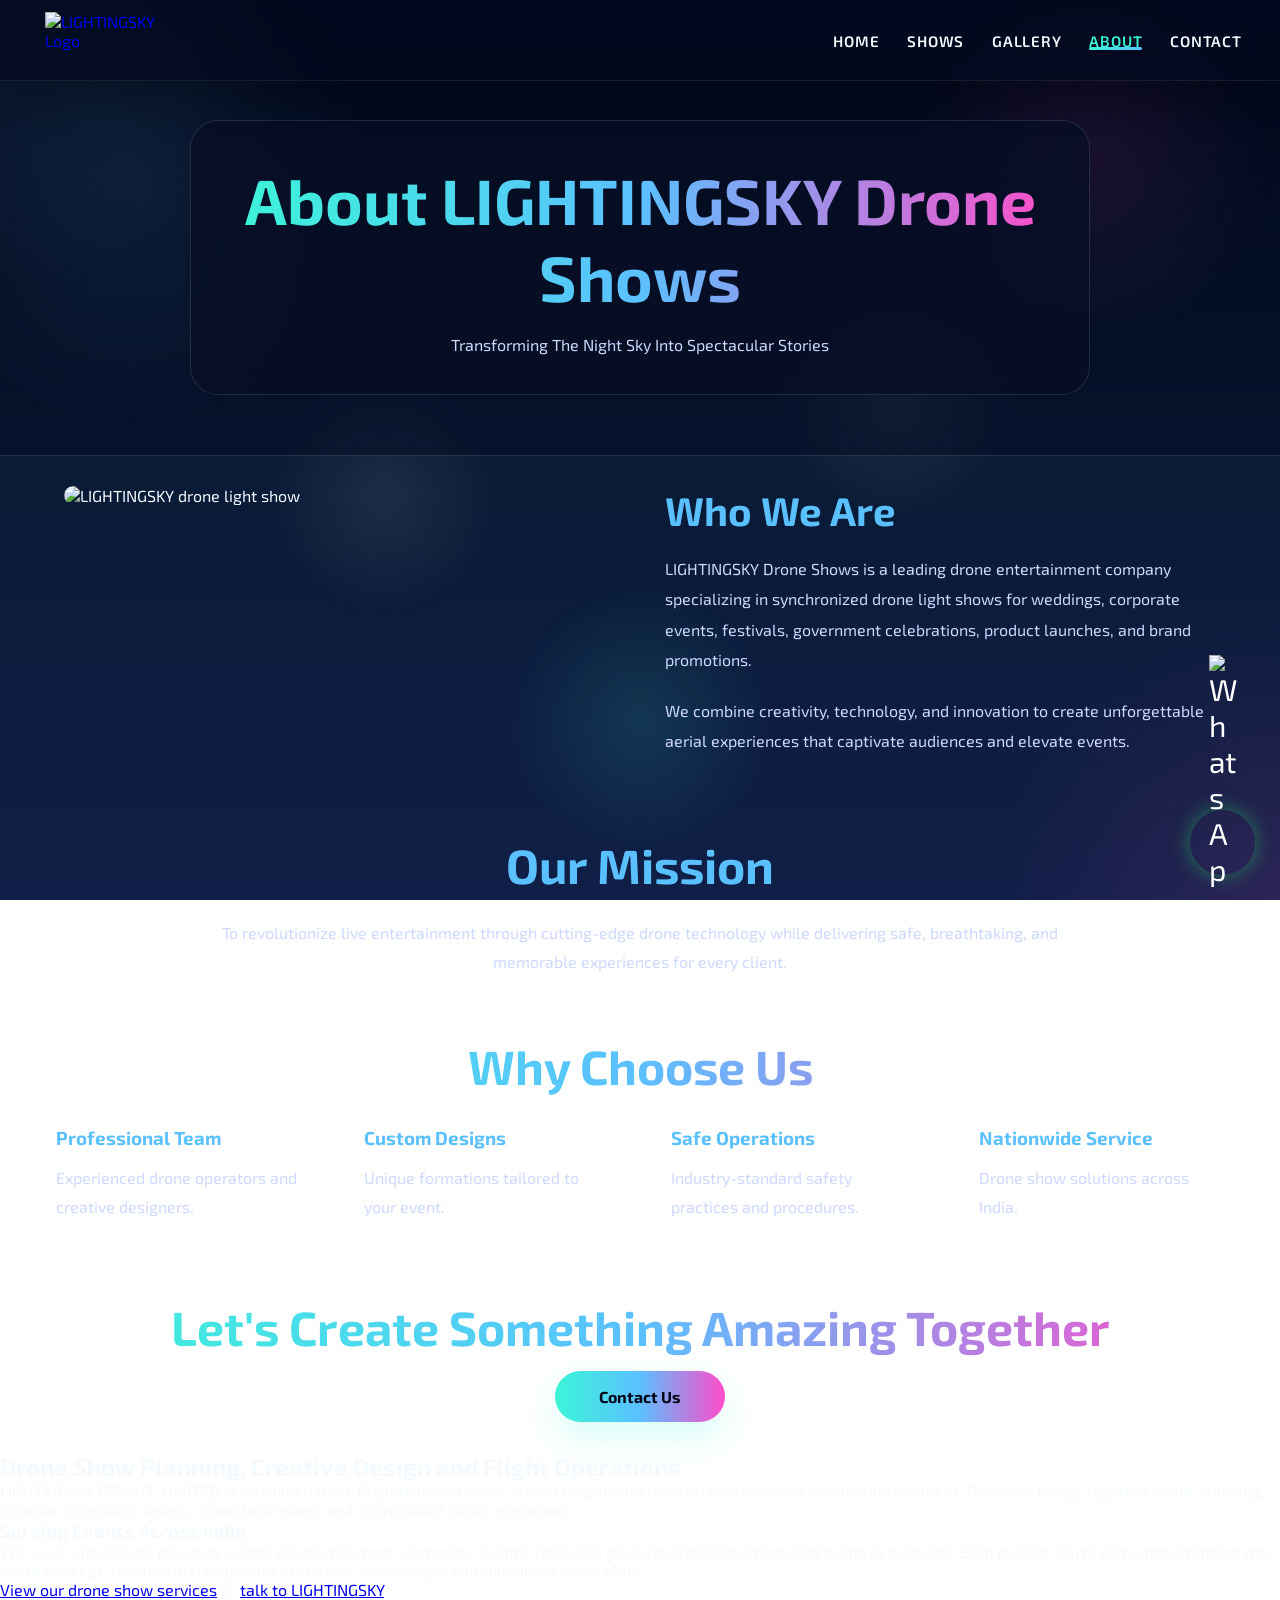
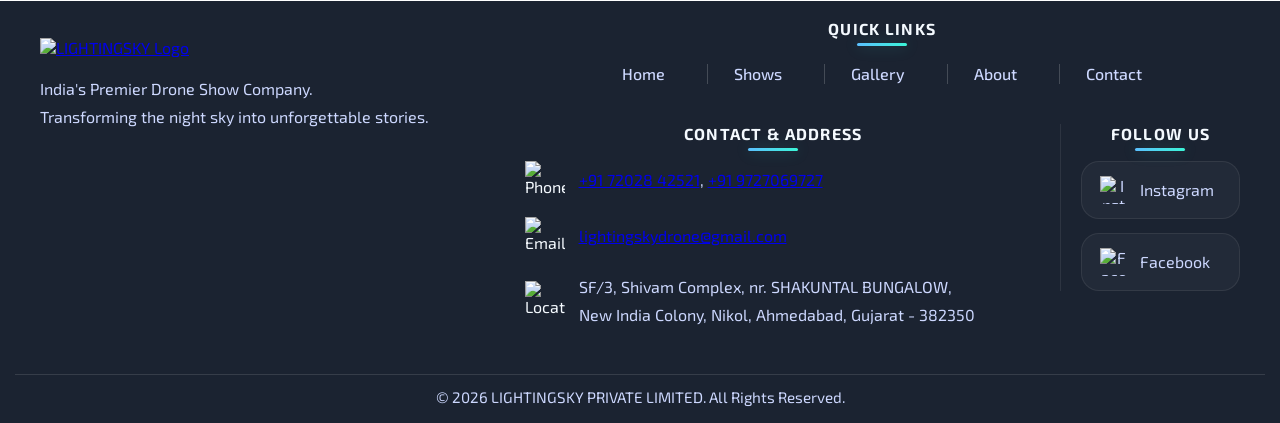
==== commit 7bd3526a: "Improve LIGHTINGSKY SEO content and structured data" ====
--- a/about.html
+++ b/about.html
@@ -8,6 +8,8 @@
     <!-- LIGHTINGSKY SEO -->
     <meta name="description" content="Learn about LIGHTINGSKY PRIVATE LIMITED, a drone show company combining creative design, synchronized flight technology and professional event operations.">
     <meta name="robots" content="index, follow">
+    <meta name="theme-color" content="#020615">
+    <meta property="og:locale" content="en_IN">
     <link rel="canonical" href="https://lightingsky.in/about.html">
     <meta property="og:type" content="website">
     <meta property="og:site_name" content="LIGHTINGSKY">
@@ -25,7 +27,22 @@
     <link rel="preconnect" href="https://fonts.gstatic.com" crossorigin>
     <link href="https://fonts.googleapis.com/css2?family=Exo+2:wght@300;400;500;600;700;800;900&display=swap" rel="stylesheet">
 
-    <link rel="stylesheet" href="css/style.css">
+    <link rel="stylesheet" href="css/style.css?v=20261108b">
+
+    <!-- LIGHTINGSKY PAGE STRUCTURED DATA -->
+    <script type="application/ld+json">
+    {
+  "@context": "https://schema.org",
+  "@type": "AboutPage",
+  "name": "About LIGHTINGSKY PRIVATE LIMITED",
+  "url": "https://lightingsky.in/about.html",
+  "about": {
+    "@type": "Organization",
+    "name": "LIGHTINGSKY PRIVATE LIMITED",
+    "url": "https://lightingsky.in/"
+  }
+}
+    </script>
 </head>
 
 <body>
@@ -198,7 +215,17 @@
     </a>
 
     <!-- FOOTER -->
-    <footer>
+    <section class="seo-content" aria-labelledby="seo-about-title">
+  <div class="seo-content-inner">
+    <h2 id="seo-about-title">Drone Show Planning, Creative Design and Flight Operations</h2>
+    <p>LIGHTINGSKY PRIVATE LIMITED is an Ahmedabad, Gujarat-based drone show company focused on synchronized aerial entertainment. Our work brings together event planning, creative formation design, drone technology and coordinated show operations.</p>
+    <h3>Serving Events Across India</h3>
+    <p>We work with clients planning wedding entertainment, corporate events, festivals, government celebrations and brand activations. Each project starts with understanding the event concept, location and requirements before discussing a suitable drone show plan.</p>
+    <p><a href="shows.html">View our drone show services</a> or <a href="contact.html">talk to LIGHTINGSKY</a>.</p>
+  </div>
+</section>
+
+<footer>
         <div class="footer-grid">
             <div class="footer-section footer-brand">
                 <a href="index.html" class="footer-logo"><img src="images/Logo.png" alt="LIGHTINGSKY Logo"></a>
@@ -269,14 +296,26 @@
             toggle.classList.toggle('open', open);
             toggle.setAttribute('aria-expanded', open ? 'true' : 'false');
             toggle.setAttribute('aria-label', open ? 'Close navigation menu' : 'Open navigation menu');
+            if (window.innerWidth <= 768) {
+                nav.style.display = open ? 'flex' : 'none';
+            } else {
+                nav.style.display = '';
+            }
         }
 
-        toggle.addEventListener('click', function () {
+        setMenu(false);
+        toggle.addEventListener('click', function (event) {
+            event.preventDefault();
+            event.stopPropagation();
             setMenu(!nav.classList.contains('active'));
         });
 
         nav.querySelectorAll('a').forEach(function (link) {
             link.addEventListener('click', function () { setMenu(false); });
+        });
+
+        document.addEventListener('click', function (event) {
+            if (!nav.contains(event.target) && !toggle.contains(event.target)) setMenu(false);
         });
 
         document.addEventListener('keydown', function (event) {
--- a/css/style.css
+++ b/css/style.css
@@ -2263,3 +2263,173 @@
     margin-top: 8px;
     cursor: pointer;
 }
+
+/* Respect visitors who prefer reduced motion. */
+@media (prefers-reduced-motion: reduce) {
+    html {
+        scroll-behavior: auto !important;
+    }
+
+    *,
+    *::before,
+    *::after {
+        animation-duration: 0.01ms !important;
+        animation-iteration-count: 1 !important;
+        transition-duration: 0.01ms !important;
+        scroll-behavior: auto !important;
+    }
+}
+
+/* =========================================
+   LIGHTINGSKY MOBILE NAVIGATION FINAL FIX
+   Keep desktop navigation unchanged.
+========================================= */
+.menu-toggle {
+    background: transparent !important;
+    background-color: transparent !important;
+    border: 0 !important;
+    box-shadow: none !important;
+    appearance: none !important;
+    -webkit-appearance: none !important;
+}
+
+@media (max-width: 768px) {
+    .navbar {
+        display: flex;
+        align-items: center;
+        justify-content: space-between;
+        flex-wrap: nowrap;
+        gap: 12px;
+    }
+
+    .menu-toggle {
+        display: inline-flex !important;
+        flex: 0 0 44px;
+        width: 44px;
+        height: 44px;
+        padding: 10px !important;
+        align-items: center;
+        justify-content: center;
+        flex-direction: column;
+        gap: 5px;
+        position: relative;
+        z-index: 10002;
+    }
+
+    .nav-links {
+        position: fixed !important;
+        top: 84px;
+        right: 16px;
+        left: auto;
+        display: flex !important;
+        flex-direction: column !important;
+        align-items: stretch !important;
+        justify-content: flex-start;
+        gap: 6px !important;
+        width: min(280px, calc(100vw - 32px));
+        max-height: calc(100vh - 104px);
+        overflow-y: auto;
+        margin: 0;
+        padding: 16px !important;
+        list-style: none;
+        background: rgba(5, 13, 31, .98);
+        border: 1px solid rgba(255, 255, 255, .14);
+        border-radius: 16px;
+        box-shadow: 0 18px 45px rgba(0, 0, 0, .45);
+        transform: translateX(calc(100% + 24px));
+        visibility: hidden;
+        opacity: 0;
+        pointer-events: none;
+        transition: transform .25s ease, opacity .25s ease, visibility .25s ease;
+        z-index: 10001;
+    }
+
+    .nav-links.active {
+        right: 16px !important;
+        transform: translateX(0);
+        visibility: visible;
+        opacity: 1;
+        pointer-events: auto;
+    }
+
+    .nav-links li {
+        display: block;
+        width: 100%;
+    }
+
+    .nav-links a {
+        display: block;
+        width: 100%;
+        padding: 13px 14px;
+        border-radius: 10px;
+        white-space: nowrap;
+    }
+}
+
+
+
+/* LIGHTINGSKY MOBILE NAVIGATION FINAL FIX */
+.menu-toggle {
+    background: transparent !important;
+    background-color: transparent !important;
+    border: 0 !important;
+    box-shadow: none !important;
+    appearance: none !important;
+    -webkit-appearance: none !important;
+}
+@media (max-width: 768px) {
+    .navbar { display:flex; align-items:center; justify-content:space-between; flex-wrap:nowrap; gap:12px; }
+    .menu-toggle { display:inline-flex !important; flex:0 0 44px; width:44px; height:44px; padding:10px !important; align-items:center; justify-content:center; flex-direction:column; gap:5px; position:relative; z-index:10002; }
+    .nav-links { position:fixed !important; top:84px; right:16px; left:auto; display:flex !important; flex-direction:column !important; align-items:stretch !important; justify-content:flex-start; gap:6px !important; width:min(280px,calc(100vw - 32px)); max-height:calc(100vh - 104px); overflow-y:auto; margin:0; padding:16px !important; list-style:none; background:rgba(5,13,31,.98); border:1px solid rgba(255,255,255,.14); border-radius:16px; box-shadow:0 18px 45px rgba(0,0,0,.45); transform:translateX(calc(100% + 24px)); visibility:hidden; opacity:0; pointer-events:none; transition:transform .25s ease,opacity .25s ease,visibility .25s ease; z-index:10001; }
+    .nav-links.active { right:16px !important; transform:translateX(0); visibility:visible; opacity:1; pointer-events:auto; }
+    .nav-links li { display:block; width:100%; }
+    .nav-links a { display:block; width:100%; padding:13px 14px; border-radius:10px; white-space:nowrap; }
+}
+
+
+/* MOBILE MENU VISIBILITY OVERRIDE - 08 NOV 2026 */
+@media screen and (max-width: 768px) {
+  header { position: relative; z-index: 10000; }
+  .navbar { position: relative; z-index: 10000; overflow: visible !important; }
+  .navbar .menu-toggle {
+    display: inline-flex !important;
+    visibility: visible !important;
+    opacity: 1 !important;
+    width: 46px !important;
+    min-width: 46px !important;
+    height: 46px !important;
+    flex: 0 0 46px !important;
+    background: transparent !important;
+    border: 0 !important;
+    box-shadow: none !important;
+    position: relative !important;
+    z-index: 10003 !important;
+  }
+  .navbar .nav-links {
+    display: none !important;
+    position: fixed !important;
+    top: 88px !important;
+    right: 12px !important;
+    left: auto !important;
+    width: min(290px, calc(100vw - 24px)) !important;
+    max-height: calc(100dvh - 108px) !important;
+    overflow-y: auto !important;
+    flex-direction: column !important;
+    align-items: stretch !important;
+    gap: 6px !important;
+    padding: 14px !important;
+    margin: 0 !important;
+    background: #071329 !important;
+    border: 1px solid rgba(255,255,255,.2) !important;
+    border-radius: 14px !important;
+    box-shadow: 0 16px 40px rgba(0,0,0,.55) !important;
+    transform: none !important;
+    visibility: visible !important;
+    opacity: 1 !important;
+    pointer-events: auto !important;
+    z-index: 10002 !important;
+  }
+  .navbar .nav-links.active { display: flex !important; }
+  .navbar .nav-links li { display: block !important; width: 100% !important; }
+  .navbar .nav-links a { display: block !important; width: 100% !important; padding: 14px !important; color: #fff !important; }
+}
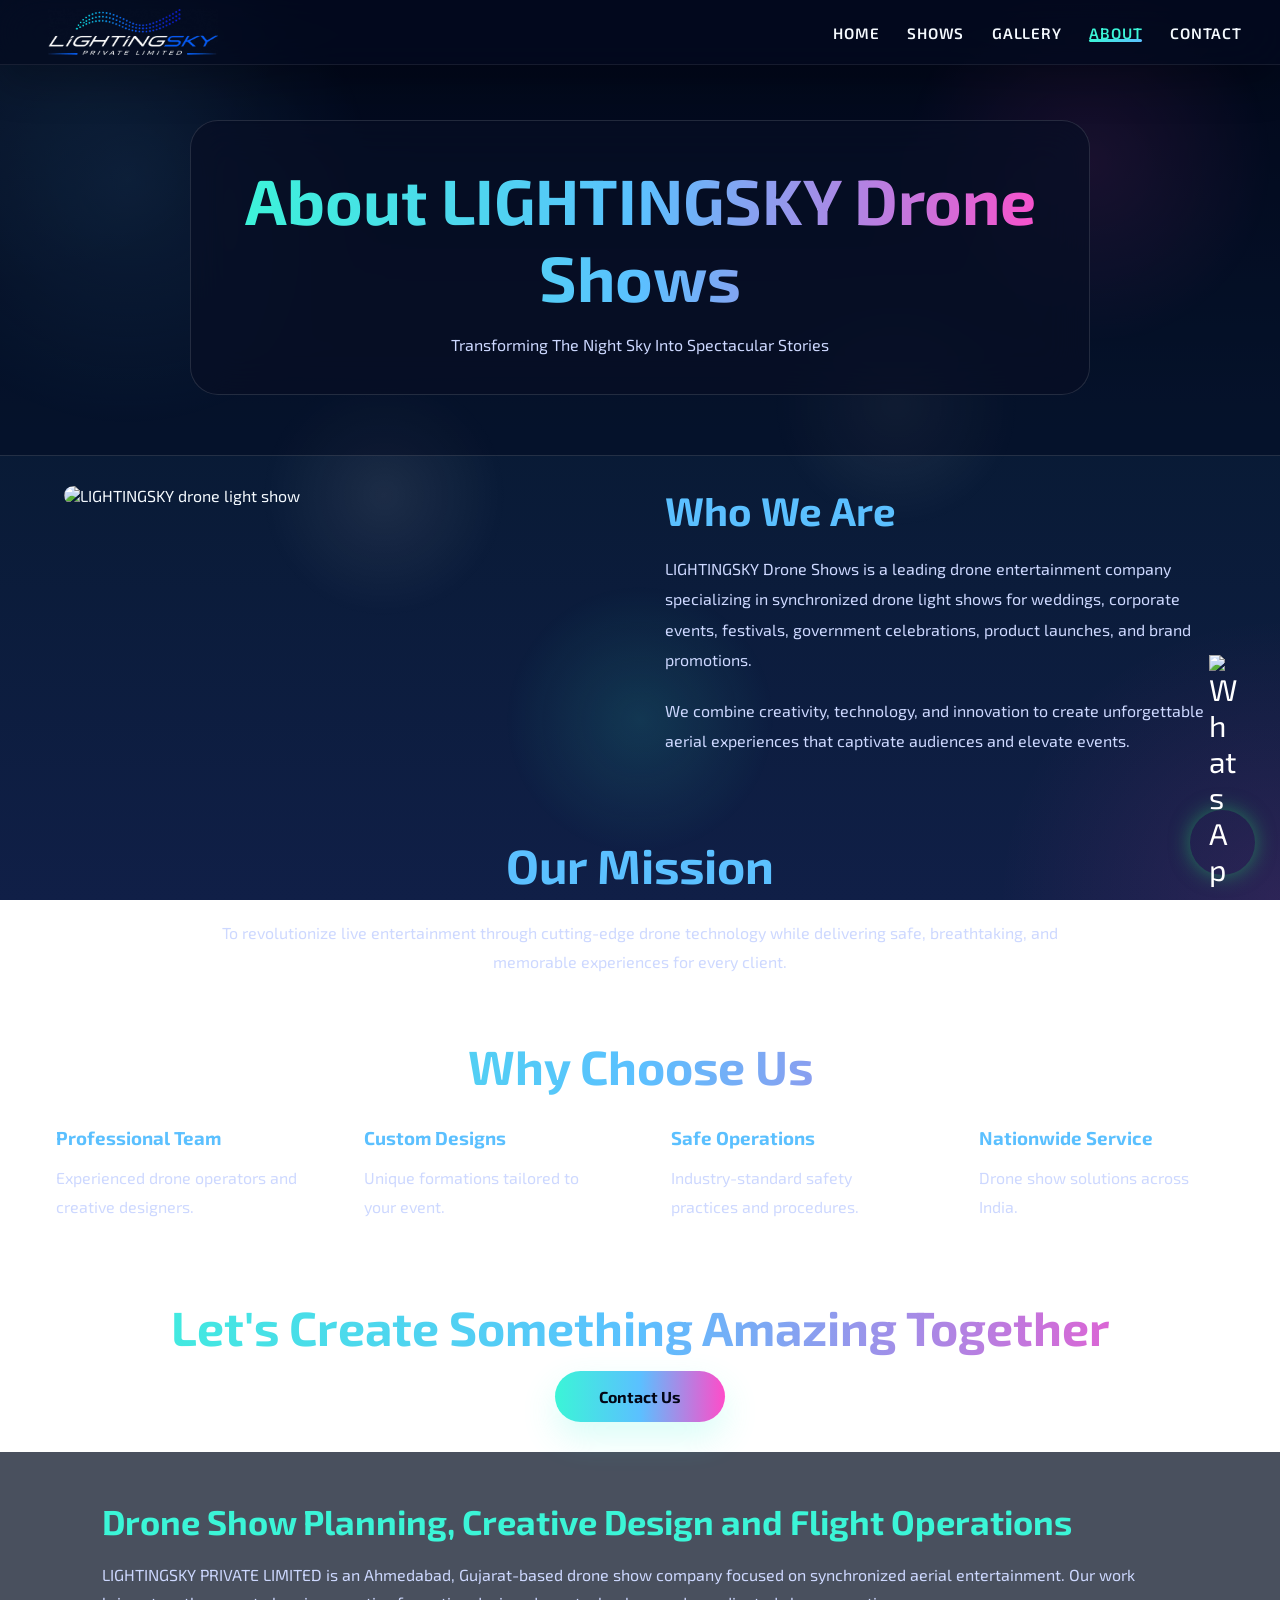
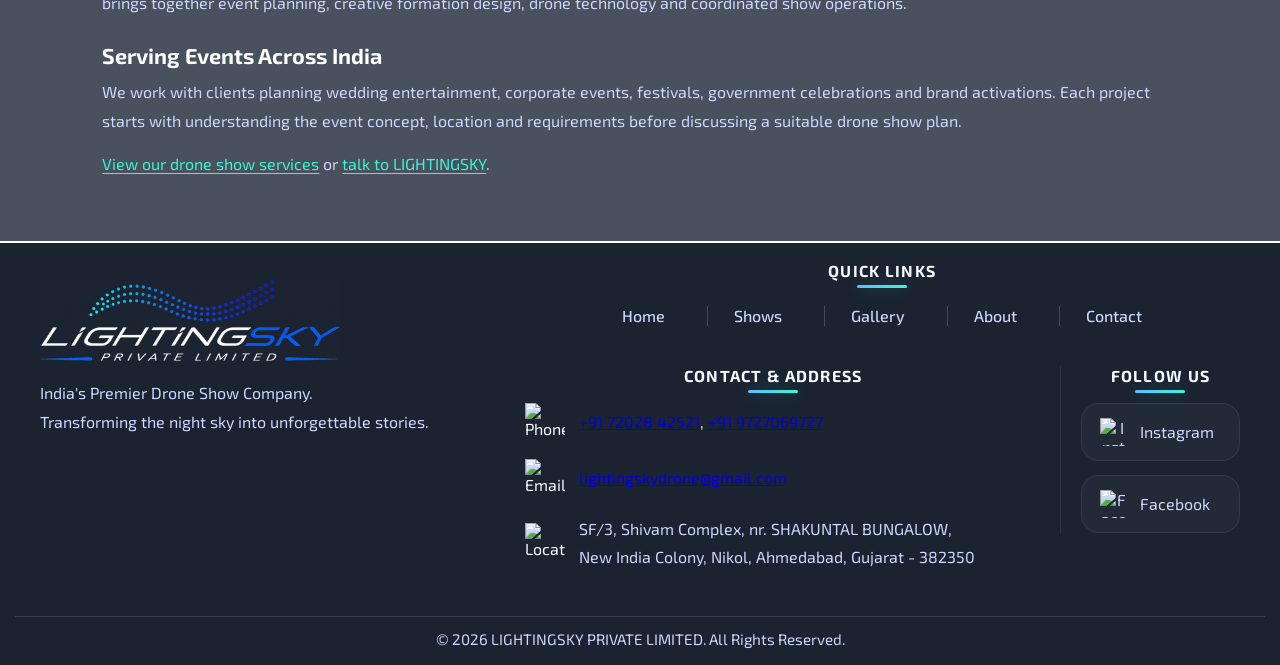
==== commit 404ab843: "Update brand logo, icons and SEO markup - Replace navbar/footer logo with new LIGHTINGSKY brand mark" ====
--- a/about.html
+++ b/about.html
@@ -16,18 +16,25 @@
     <meta property="og:title" content="About LIGHTINGSKY | Drone Show Company in India">
     <meta property="og:description" content="Learn about LIGHTINGSKY PRIVATE LIMITED, a drone show company combining creative design, synchronized flight technology and professional event operations.">
     <meta property="og:url" content="https://lightingsky.in/about.html">
-    <meta property="og:image" content="https://lightingsky.in/images/Logo.png">
+    <meta property="og:image" content="https://lightingsky.in/images/og-image.jpg">
+    <meta property="og:image:width" content="1200">
+    <meta property="og:image:height" content="630">
+    <meta property="og:image:alt" content="LIGHTINGSKY Private Limited drone light show company logo">
     <meta name="twitter:card" content="summary_large_image">
     <meta name="twitter:title" content="About LIGHTINGSKY | Drone Show Company in India">
     <meta name="twitter:description" content="Learn about LIGHTINGSKY PRIVATE LIMITED, a drone show company combining creative design, synchronized flight technology and professional event operations.">
-    <meta name="twitter:image" content="https://lightingsky.in/images/Logo.png">
-
-   <link rel="icon" type="image/png" href="images/favicon.png">
+    <meta name="twitter:image" content="https://lightingsky.in/images/og-image.jpg">
+
+    <link rel="icon" href="favicon.ico" sizes="any">
+    <link rel="icon" type="image/png" sizes="32x32" href="images/favicon-32x32.png">
+    <link rel="icon" type="image/png" sizes="16x16" href="images/favicon-16x16.png">
+    <link rel="apple-touch-icon" sizes="180x180" href="apple-touch-icon.png">
+    <link rel="manifest" href="site.webmanifest">
     <link rel="preconnect" href="https://fonts.googleapis.com">
     <link rel="preconnect" href="https://fonts.gstatic.com" crossorigin>
     <link href="https://fonts.googleapis.com/css2?family=Exo+2:wght@300;400;500;600;700;800;900&display=swap" rel="stylesheet">
 
-    <link rel="stylesheet" href="css/style.css?v=20261108b">
+    <link rel="stylesheet" href="css/style.css?v=20261112">
 
     <!-- LIGHTINGSKY PAGE STRUCTURED DATA -->
     <script type="application/ld+json">
@@ -55,7 +62,7 @@
         <nav class="navbar">
 
             <a href="index.html" class="logo">
-               <img src="images/Logo.png" alt="LIGHTINGSKY Logo">
+               <img src="images/Logo.png" alt="LIGHTINGSKY Logo" width="480" height="130">
             </a>
 
             <button class="menu-toggle" id="menu-toggle" type="button"
@@ -228,7 +235,7 @@
 <footer>
         <div class="footer-grid">
             <div class="footer-section footer-brand">
-                <a href="index.html" class="footer-logo"><img src="images/Logo.png" alt="LIGHTINGSKY Logo"></a>
+                <a href="index.html" class="footer-logo"><img src="images/Logo.png" alt="LIGHTINGSKY Logo" width="480" height="130"></a>
                 <p>
                     India's Premier Drone Show Company.<br>
                     Transforming the night sky into unforgettable stories.
--- a/css/style.css
+++ b/css/style.css
@@ -184,10 +184,10 @@
 
 .logo img{
     
-    width:140px;
-    height: 70px;
+    width:190px;
+    height: 54px;
     
-    padding:7px;
+    padding:4px;
     object-fit:contain;
 
     border-radius:7px;
@@ -2075,9 +2075,9 @@
         padding: 8px 5%;
     }
     .logo img {
-        width: 124px;
-        height: 60px;
-        padding: 4px;
+        width: 152px;
+        height: 44px;
+        padding: 2px;
     }
     .menu-toggle {
         display: inline-flex;
@@ -2433,3 +2433,122 @@
   .navbar .nav-links li { display: block !important; width: 100% !important; }
   .navbar .nav-links a { display: block !important; width: 100% !important; padding: 14px !important; color: #fff !important; }
 }
+
+
+/* SEO content sections: readable, accessible and responsive */
+.seo-content {
+    padding: 48px 8%;
+    background: rgba(4, 13, 32, .72);
+    color: var(--text, #dbe7ff);
+}
+.seo-content-inner {
+    max-width: 1100px;
+    margin: 0 auto;
+}
+.seo-content h2 {
+    margin: 0 0 18px;
+    color: var(--cyan, #3bf5d7);
+    font-size: clamp(1.55rem, 3vw, 2.15rem);
+    line-height: 1.25;
+}
+.seo-content h3 {
+    margin: 24px 0 10px;
+    color: #ffffff;
+    font-size: clamp(1.1rem, 2vw, 1.35rem);
+}
+.seo-content p {
+    margin: 0 0 14px;
+    line-height: 1.8;
+}
+.seo-content a {
+    color: var(--cyan, #3bf5d7);
+    text-decoration: underline;
+    text-underline-offset: 3px;
+}
+@media (max-width: 768px) {
+    .seo-content { padding: 34px 6%; }
+}
+
+
+/* =========================================
+   FAQ
+========================================= */
+
+.faq {
+    padding: 56px 8%;
+    background: rgba(4, 13, 32, .55);
+}
+
+.faq-inner {
+    max-width: 900px;
+    margin: 0 auto;
+}
+
+.faq h2 {
+    margin: 0 0 26px;
+    color: var(--cyan, #3bf5d7);
+    font-size: clamp(1.55rem, 3vw, 2.15rem);
+    line-height: 1.25;
+    text-align: center;
+}
+
+.faq-item {
+    background: var(--card, rgba(7, 14, 36, .72));
+    border: 1px solid var(--border, rgba(255, 255, 255, .12));
+    border-radius: 12px;
+    margin-bottom: 12px;
+    overflow: hidden;
+    transition: border-color .3s;
+}
+
+.faq-item[open],
+.faq-item:hover {
+    border-color: rgba(91, 192, 255, .45);
+}
+
+.faq-item summary {
+    padding: 18px 52px 18px 22px;
+    cursor: pointer;
+    position: relative;
+    list-style: none;
+    font-weight: 600;
+    color: var(--white, #f5faff);
+    font-size: clamp(1rem, 1.6vw, 1.08rem);
+    line-height: 1.5;
+}
+
+.faq-item summary::-webkit-details-marker { display: none; }
+
+.faq-item summary::after {
+    content: "+";
+    position: absolute;
+    right: 22px;
+    top: 50%;
+    transform: translateY(-50%);
+    font-size: 1.5rem;
+    line-height: 1;
+    color: var(--blue, #5bc0ff);
+    transition: transform .3s;
+}
+
+.faq-item[open] summary::after {
+    content: "\2212";
+}
+
+.faq-item summary:focus-visible {
+    outline: 2px solid var(--blue, #5bc0ff);
+    outline-offset: -2px;
+}
+
+.faq-item p {
+    margin: 0;
+    padding: 0 22px 20px;
+    color: var(--text, #cdd8ff);
+    line-height: 1.8;
+}
+
+@media (max-width: 768px) {
+    .faq { padding: 38px 6%; }
+    .faq-item summary { padding: 16px 46px 16px 18px; }
+    .faq-item p { padding: 0 18px 18px; }
+}
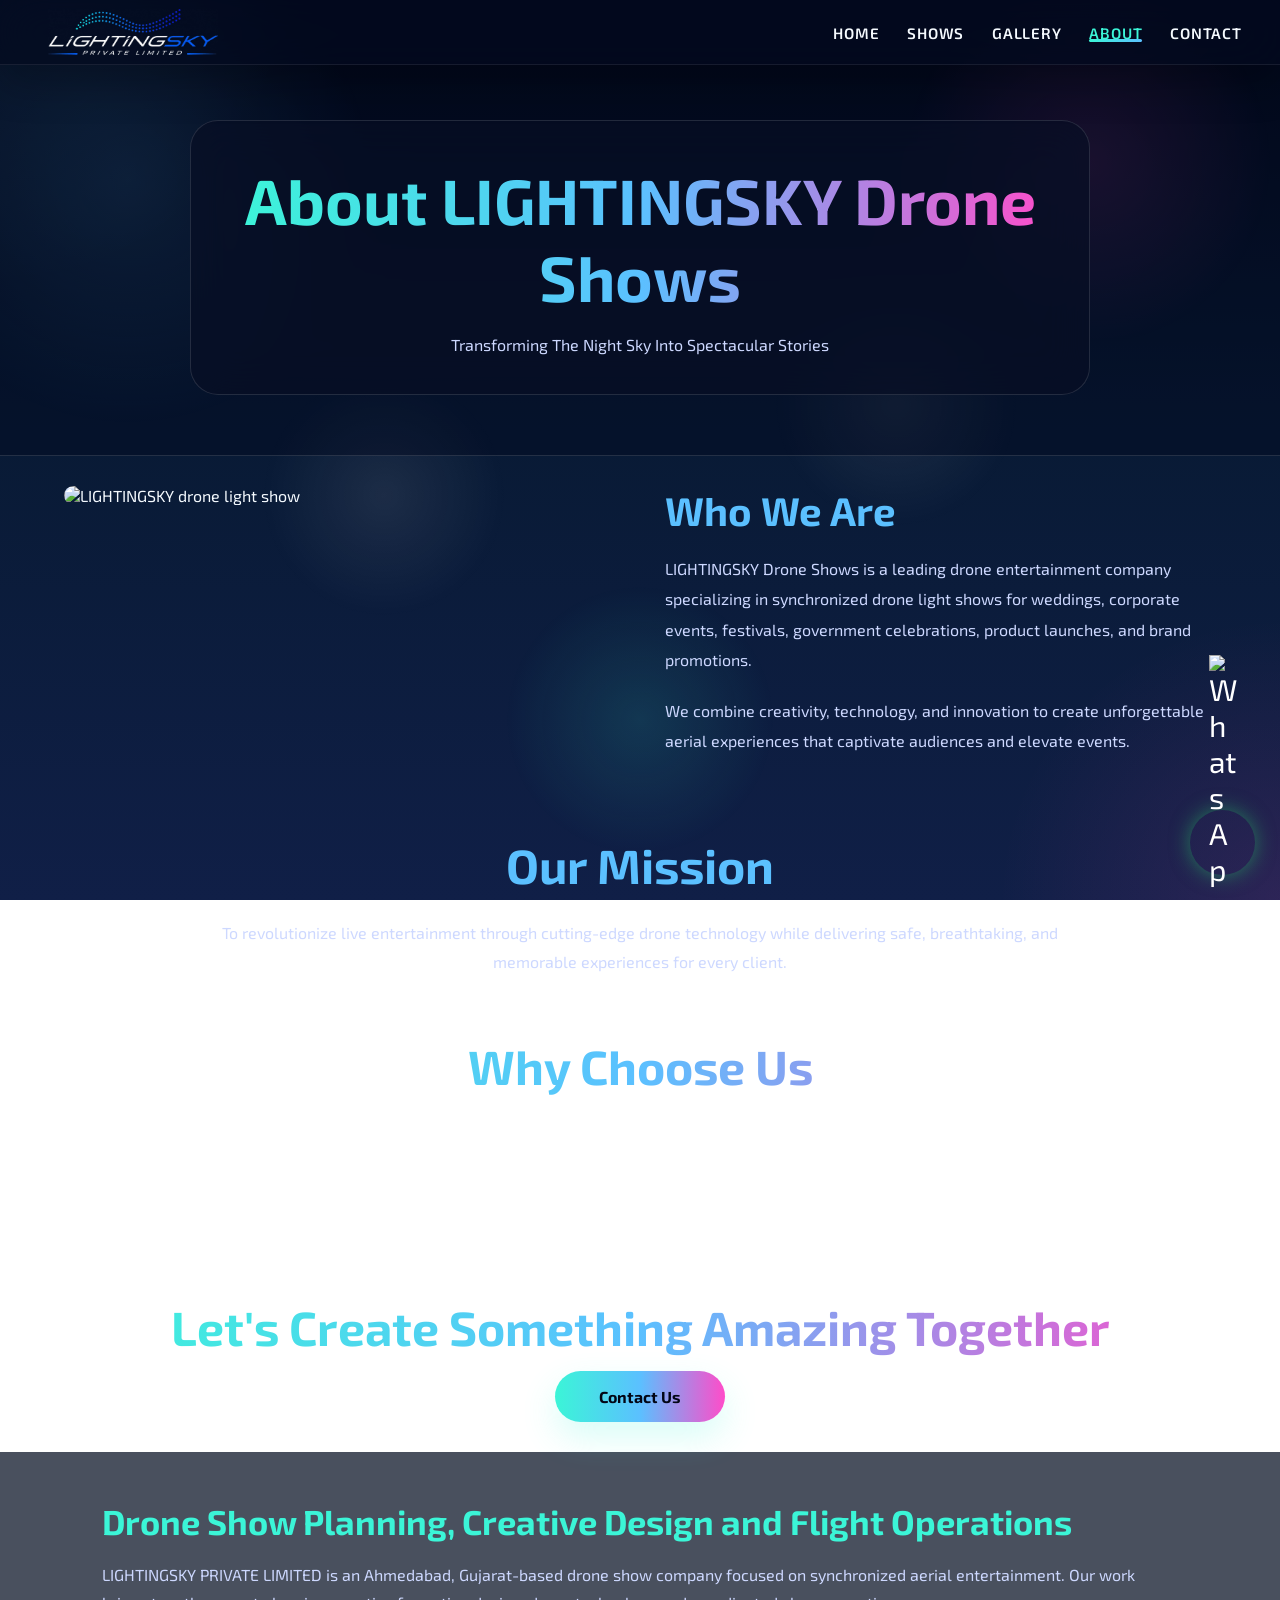
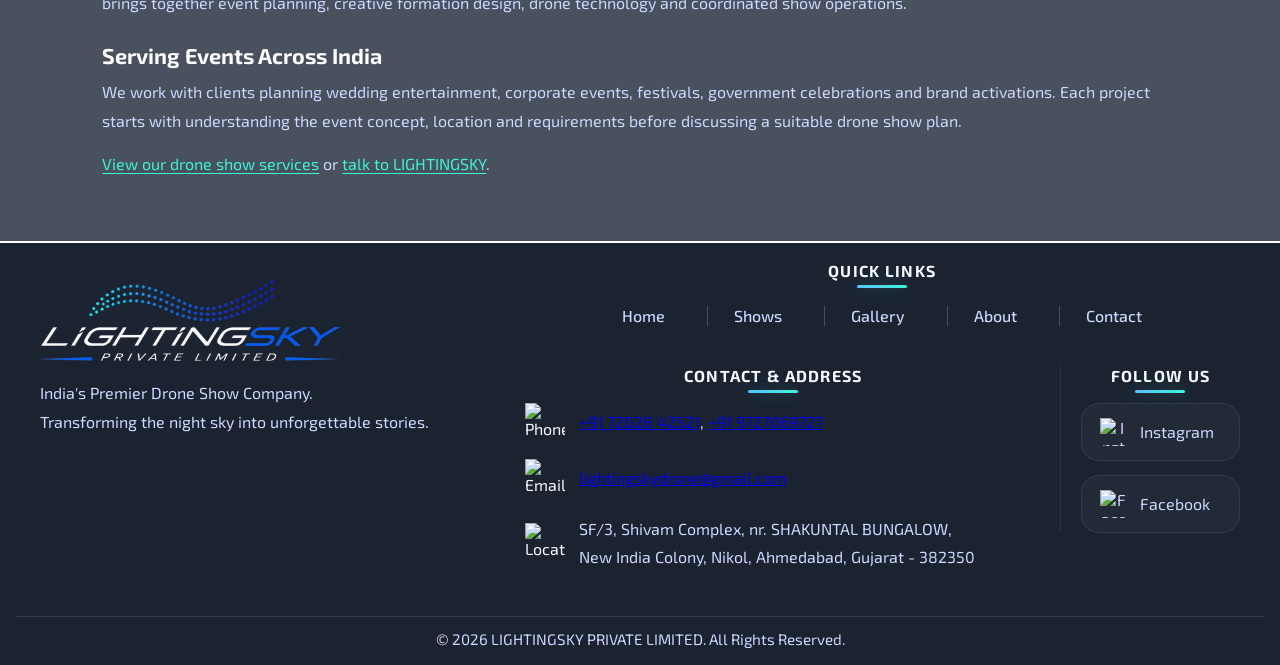
==== commit 1fb5eadc: "Remove dead weight and serve the logo as WebP Deleted files nothing referenced: - images/video/light" ====
--- a/about.html
+++ b/about.html
@@ -26,6 +26,7 @@
     <meta name="twitter:image" content="https://lightingsky.in/images/og-image.jpg">
 
     <link rel="icon" href="favicon.ico" sizes="any">
+    <link rel="icon" type="image/png" sizes="96x96" href="images/favicon-96x96.png">
     <link rel="icon" type="image/png" sizes="32x32" href="images/favicon-32x32.png">
     <link rel="icon" type="image/png" sizes="16x16" href="images/favicon-16x16.png">
     <link rel="apple-touch-icon" sizes="180x180" href="apple-touch-icon.png">
@@ -62,7 +63,7 @@
         <nav class="navbar">
 
             <a href="index.html" class="logo">
-               <img src="images/Logo.png" alt="LIGHTINGSKY Logo" width="480" height="130">
+               <picture><source srcset="images/Logo.webp" type="image/webp"><img src="images/Logo.png" alt="LIGHTINGSKY Logo" width="480" height="130"></picture>
             </a>
 
             <button class="menu-toggle" id="menu-toggle" type="button"
@@ -235,7 +236,7 @@
 <footer>
         <div class="footer-grid">
             <div class="footer-section footer-brand">
-                <a href="index.html" class="footer-logo"><img src="images/Logo.png" alt="LIGHTINGSKY Logo" width="480" height="130"></a>
+                <a href="index.html" class="footer-logo"><picture><source srcset="images/Logo.webp" type="image/webp"><img src="images/Logo.png" alt="LIGHTINGSKY Logo" width="480" height="130"></picture></a>
                 <p>
                     India's Premier Drone Show Company.<br>
                     Transforming the night sky into unforgettable stories.
--- a/css/style.css
+++ b/css/style.css
@@ -300,7 +300,7 @@
 
     inset:0;
 
-    background-image:url('../images/gallery/BG.png');
+    background-image:url('../images/gallery/13.jpeg');
 
     background-size:cover;
 
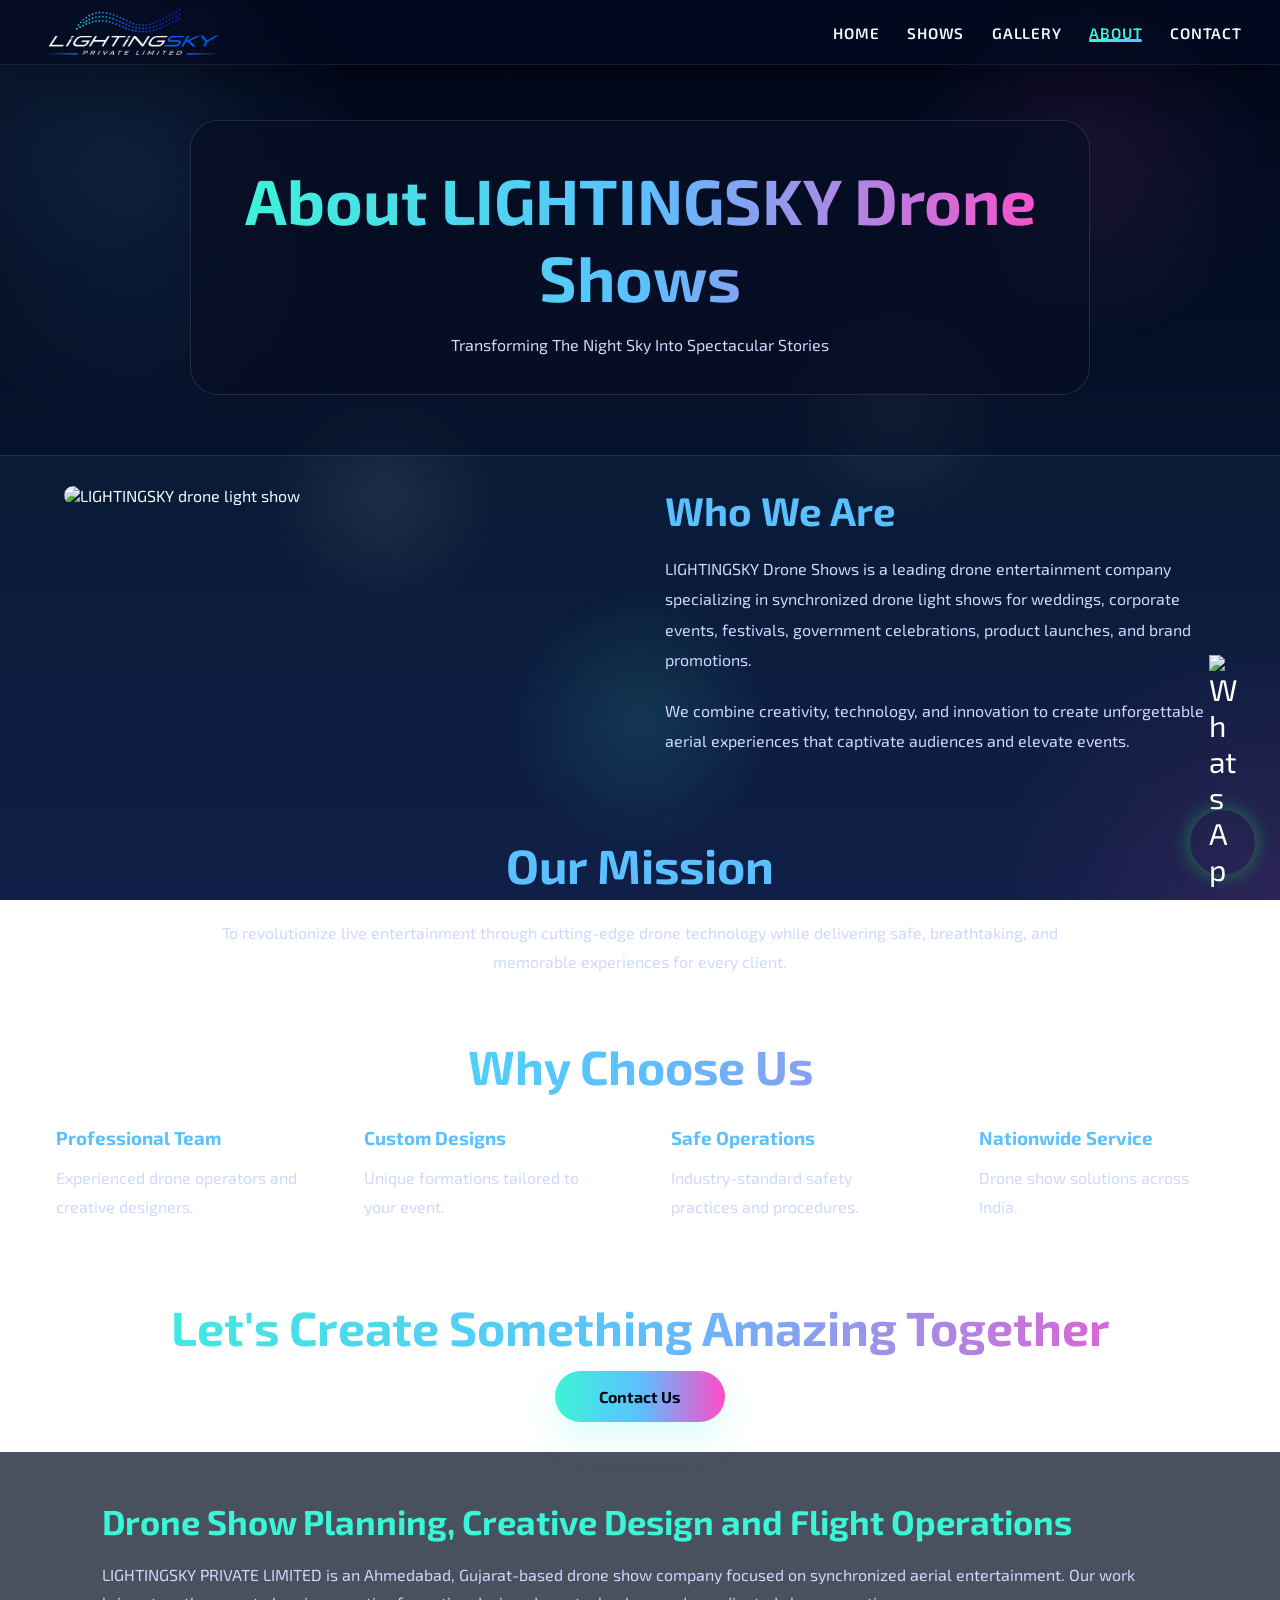
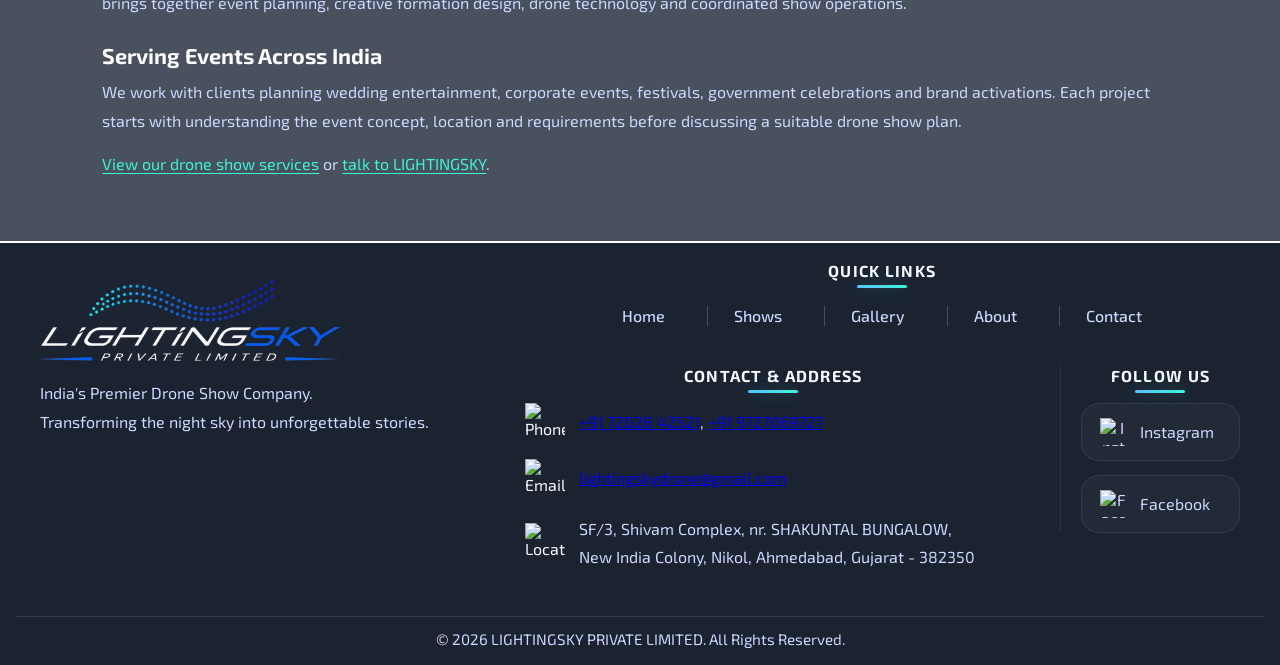
==== commit 1907632f: "Link the homepage as / instead of index.html Search Console reported https://lightingsky.in/index.ht" ====
--- a/about.html
+++ b/about.html
@@ -62,7 +62,7 @@
 
         <nav class="navbar">
 
-            <a href="index.html" class="logo">
+            <a href="/" class="logo">
                <picture><source srcset="images/Logo.webp" type="image/webp"><img src="images/Logo.png" alt="LIGHTINGSKY Logo" width="480" height="130"></picture>
             </a>
 
@@ -72,7 +72,7 @@
             </button>
 
             <ul class="nav-links" id="nav-links">
-                <li><a href="index.html">Home</a></li>
+                <li><a href="/">Home</a></li>
                 <li><a href="shows.html">Shows</a></li>
                 <li><a href="gallery.html">Gallery</a></li>
                 <li><a href="about.html" class="active">About</a></li>
@@ -236,7 +236,7 @@
 <footer>
         <div class="footer-grid">
             <div class="footer-section footer-brand">
-                <a href="index.html" class="footer-logo"><picture><source srcset="images/Logo.webp" type="image/webp"><img src="images/Logo.png" alt="LIGHTINGSKY Logo" width="480" height="130"></picture></a>
+                <a href="/" class="footer-logo"><picture><source srcset="images/Logo.webp" type="image/webp"><img src="images/Logo.png" alt="LIGHTINGSKY Logo" width="480" height="130"></picture></a>
                 <p>
                     India's Premier Drone Show Company.<br>
                     Transforming the night sky into unforgettable stories.
@@ -245,7 +245,7 @@
             <div class="footer-section footer-links-section">
                 <h3>Quick Links</h3>
                 <div class="footer-links-grid">
-                    <a href="index.html" class="footer-link link-home">
+                    <a href="/" class="footer-link link-home">
                         <span>Home</span>
                     </a>
                     <a href="shows.html" class="footer-link link-shows">
